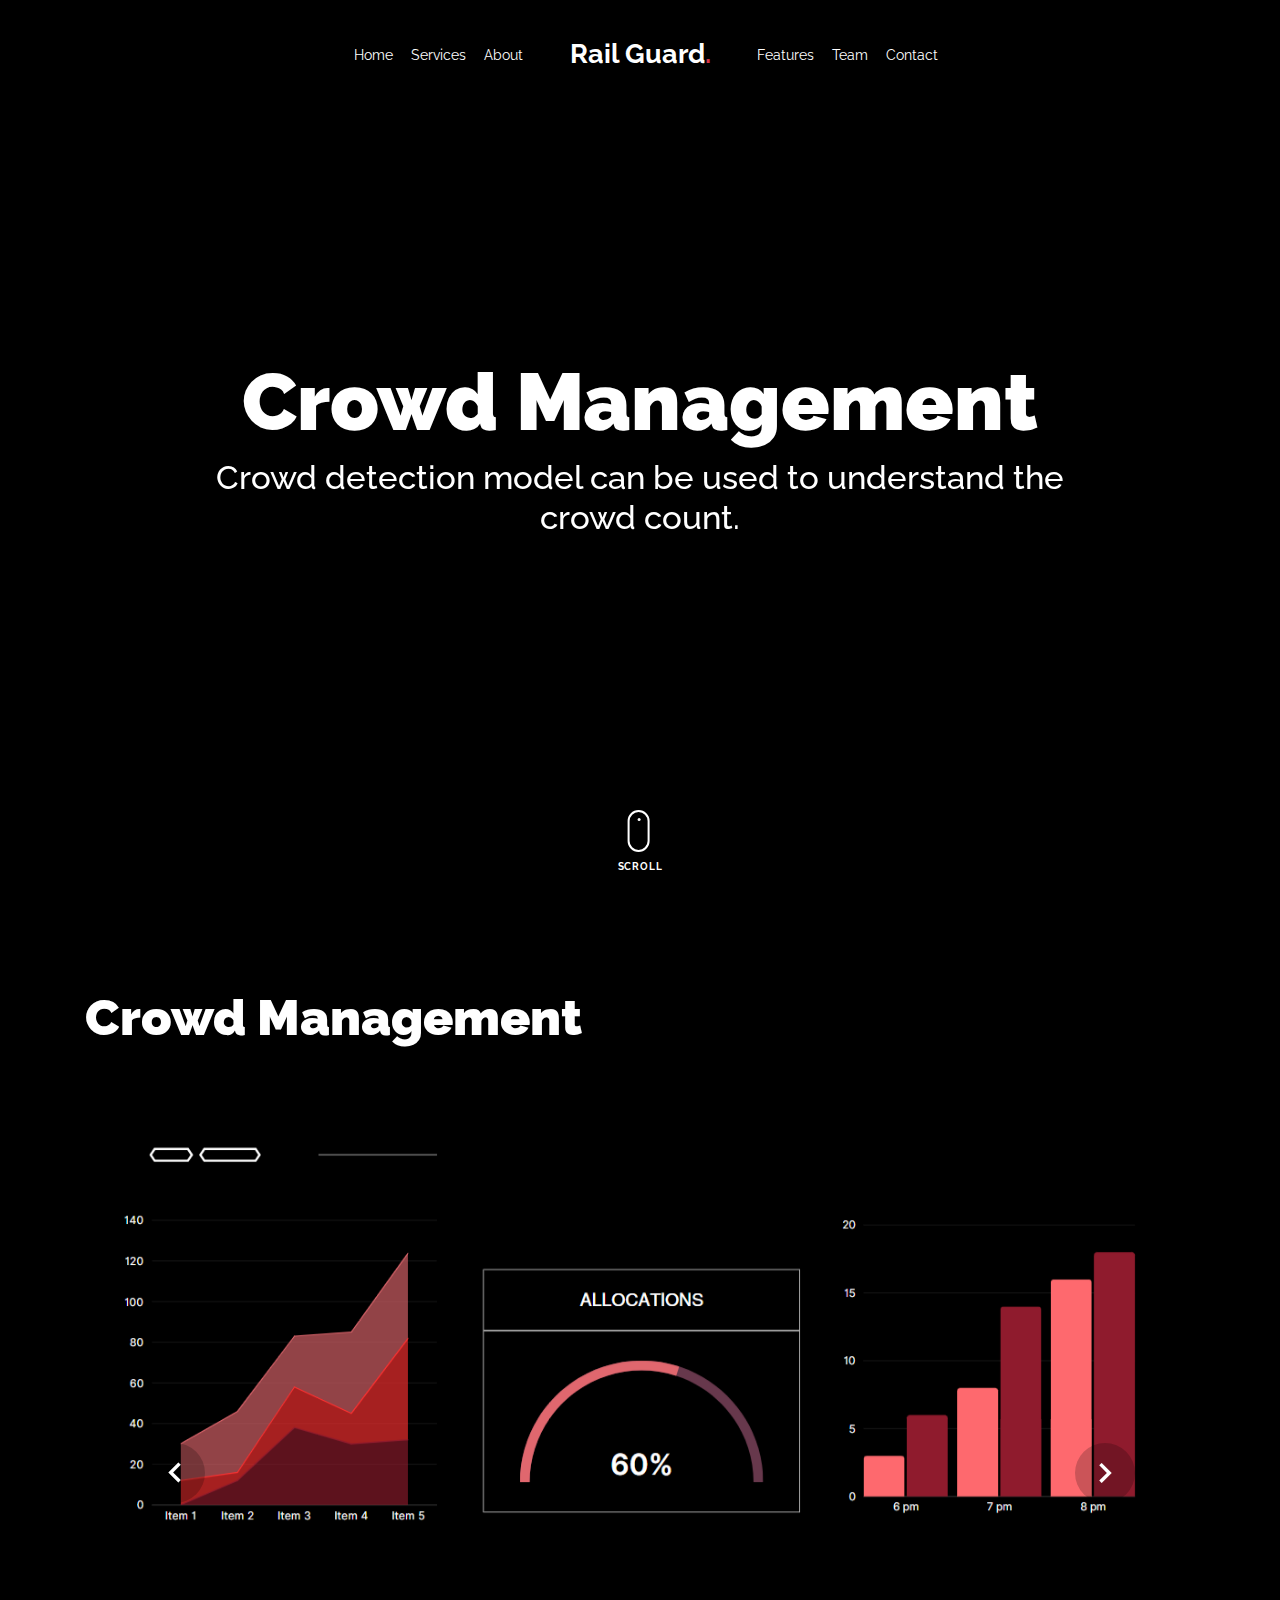
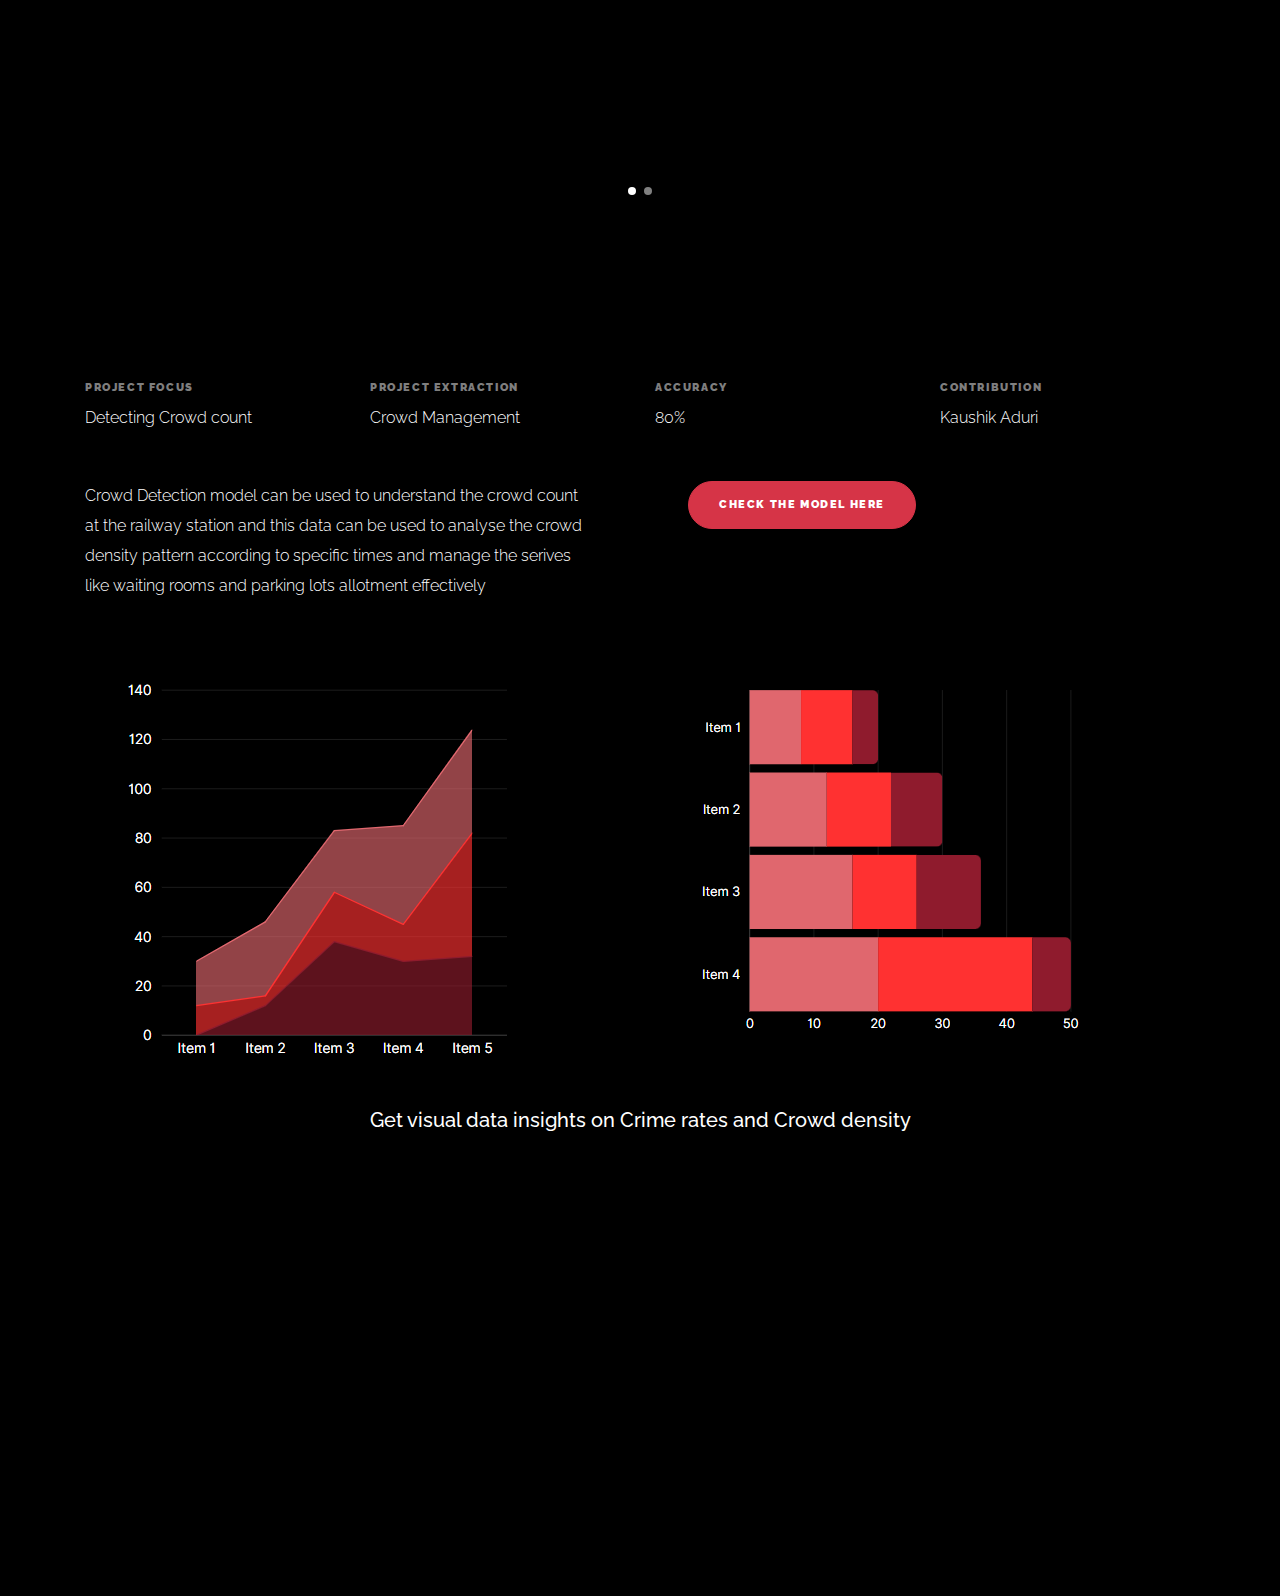
==== Website/visual-representation.html @ 9528a964 "Website code commit" ====
<!doctype html>
<html lang="en">

<head>
  <title>Rail Guard</title>
  <meta charset="utf-8">
  <meta name="viewport" content="width=device-width, initial-scale=1, shrink-to-fit=no">
  
  <meta name="description" content=" ">
  <meta name="keywords" content="html, css, javascript, jquery">
  <meta name="author" content="">

  <link rel="stylesheet" href="css/vendor/icomoon/style.css">
  <link rel="stylesheet" href="css/vendor/owl.carousel.min.css">
  <link rel="stylesheet" href="css/vendor/aos.css">
  <link rel="stylesheet" href="css/vendor/animate.min.css">
  <link rel="stylesheet" href="css/vendor/bootstrap.min.css">
  <link rel="stylesheet" href="css/vendor/jquery.fancybox.min.css">

  <!-- Theme Style -->
  <link rel="stylesheet" href="css/style.css">

</head>

<body data-spy="scroll" data-target=".site-nav-target" data-offset="200">

  <nav class="unslate_co--site-mobile-menu">
    <div class="close-wrap d-flex">
      <a href="#" class="d-flex ml-auto js-menu-toggle">
        <span class="close-label">Close</span>
        <div class="close-times">
          <span class="bar1"></span>
          <span class="bar2"></span>
        </div>
      </a>
    </div>
    <div class="site-mobile-inner"></div>
  </nav>

  <div class="unslate_co--site-wrap">

    <div class="unslate_co--site-inner">

      <nav class="unslate_co--site-nav site-nav-target">

        <div class="container">

          <div class="row align-items-center justify-content-between text-left">
            <div class="col-md-5 text-right">
              <ul class="site-nav-ul js-clone-nav text-left d-none d-lg-inline-block">
                <li class="has-children">
                  <a href="index.html#home-section" class="nav-link">Home</a>
                </li>
                <li><a href="index.html#portfolio-section" class="nav-link">Services</a></li>
                <li><a href="index.html#about-section" class="nav-link">About</a></li>
              </ul>
            </div>
            <div class="site-logo pos-absolute">
              <a href="index.html" class="unslate_co--site-logo">Rail Guard<span>.</span></a>
            </div>
            <div class="col-md-5 text-right text-lg-left">
              <ul class="site-nav-ul js-clone-nav text-left d-none d-lg-inline-block">
                <li><a href="index.html#services-section" class="nav-link">Features</a></li>
                <li><a href="index.html#testimonial-section" class="nav-link">Team</a></li>
                <li><a href="index.html#contact-section" class="nav-link">Contact</a></li>
              </ul>

              <ul class="site-nav-ul-none-onepage text-right d-inline-block d-lg-none">
                <li><a href="#" class="js-menu-toggle">Menu</a></li>
              </ul>

            </div>
          </div>
        </div>

      </nav>
      <!-- END nav -->

      <div class="cover-v1 gradient-bottom-black jarallax">
        <div class="container">
          <div class="row align-items-center">

            <div class="col-md-10 mx-auto text-center">
              <h1 class="heading" data-aos="fade-up">Crowd Management</h1>
              <h2 class="subheading" data-aos="fade-up" data-aos-delay="100">Crowd detection model can be used to understand the crowd count.</h2>
            </div>

          </div>
        </div>

        <!-- dov -->
        <a href="#portfolio-single-section" class="mouse-wrap smoothscroll">
          <span class="mouse">
            <span class="scroll"></span>
          </span>
          <span class="mouse-label">Scroll</span>
        </a>

      </div>
      <!-- END .cover-v1 -->

      <div class="container">
        <div class="portfolio-single-wrap unslate_co--section" id="portfolio-single-section">
      
          <div class="portfolio-single-inner">
            <h2 class="heading-portfolio-single-h2">Crowd Management</h2>
      
            <div class="row justify-content-between mb-5">
              <div class="col-12 mb-4">
                <div class="owl-carousel single-slider">
                  <figure class="mb-4">
                    <img src="images/visual-image3.png" alt="Image" class="img-fluid">
                  </figure>
                  <figure class="mb-4">
                    <img src="images/visual-image4.png" alt="Image" class="img-fluid">
                  </figure>
                </div>
              </div>
              <div class="col-12 mb-5">
                <div class="row">
                  <div class="col-sm-6 col-md-6 col-lg-3">
                    <div class="detail-v1">
                      <span class="detail-label">Project Focus</span>
                      <span class="detail-val">Detecting Crowd count</span>
                    </div>
                  </div>
                  <div class="col-sm-6 col-md-6 col-lg-3">
                    <div class="detail-v1">
                      <span class="detail-label">Project Extraction</span>
                      <span class="detail-val"><a href="#">Crowd Management</a></span>
                    </div>
                  </div>
                  <div class="col-sm-6 col-md-6 col-lg-3">
                    <div class="detail-v1">
                      <span class="detail-label">Accuracy</span>
                      <span class="detail-val">80%</span>
                    </div>
                  </div>
                  <div class="col-sm-6 col-md-6 col-lg-3">
                    <div class="detail-v1">
                      <span class="detail-label">Contribution</span>
                      <span class="detail-val"><a href="#">Kaushik Aduri</a></span>
                    </div>
                  </div>
                </div>
              </div>
              <div class="col-md-6 pr-md-5">
                <p>Crowd Detection model can be used to understand the crowd count at the railway station and this data can be used to analyse the crowd density pattern according to specific times and manage the serives like waiting rooms and parking lots allotment effectively</p>
              </div>
              <div class="col-md-6 pl-md-5">
               
                <a href="#" class="btn btn-primary">Check the model here</a>
              </div>
            </div>
            <div class="row mt-4">
              <div class="col-md-6">
                <img src="images/visual-image1.png" alt="Image 1" class="img-fluid">
              </div>
              <div class="col-md-6">
                <img src="images/visual-image2.png" alt="Image 2" class="img-fluid">
              </div>
            </div>
            <div class="row">
              <div class="col-md-12">
                <h5 class="text-center mt-3">Get visual data insights on Crime rates and Crowd density</h5>
              </div>
            </div>
            
      
          </div>
        </div>
      </div>
      
    </div>

    <footer class="unslate_co--footer unslate_co--section">
      <div class="container">
        <div class="row justify-content-center">
          <div class="col-md-7">

            <div class="footer-site-logo"><a href="#">Rail Guard<span>.</span></a></div>

            <ul class="footer-site-social">
              <li><a href="#">Facebook</a></li>
              <li><a href="#">Twitter</a></li>
              <li><a href="#">Instagram</a></li>
            </ul>

          </div>
        </div>
      </div>
    </footer>

  </div>

  <!-- Loader -->
  <div id="unslate_co--overlayer"></div>
  <div class="site-loader-wrap">
    <div class="site-loader"></div>
  </div>

  <script src="js/scripts-dist.js"></script>
  <script src="js/main.js"></script>
  <script>
    document.getElementById('imageInputBtn').addEventListener('click', function() {
      var imageUrl = prompt('Please enter the URL of the image:');
      if (imageUrl) {
        var imageContainer = document.getElementById('imageContainer');
        var img = document.createElement('img');
        img.src = imageUrl;
        img.alt = 'Custom Image';
        img.classList.add('img-fluid');
        imageContainer.appendChild(img);
      }
    });
  </script>


</body>

</html>
---- Website/css/vendor/icomoon/style.css ----
@font-face {
  font-family: 'icomoon';
  src:  url('fonts/icomoon.eot?10si43');
  src:  url('fonts/icomoon.eot?10si43#iefix') format('embedded-opentype'),
    url('fonts/icomoon.ttf?10si43') format('truetype'),
    url('fonts/icomoon.woff?10si43') format('woff'),
    url('fonts/icomoon.svg?10si43#icomoon') format('svg');
  font-weight: normal;
  font-style: normal;
}

[class^="icon-"], [class*=" icon-"] {
  /* use !important to prevent issues with browser extensions that change fonts */
  font-family: 'icomoon' !important;
  speak: none;
  font-style: normal;
  font-weight: normal;
  font-variant: normal;
  text-transform: none;
  line-height: 1;

  /* Better Font Rendering =========== */
  -webkit-font-smoothing: antialiased;
  -moz-osx-font-smoothing: grayscale;
}

.icon-asterisk:before {
  content: "\f069";
}
.icon-plus:before {
  content: "\f067";
}
.icon-question:before {
  content: "\f128";
}
.icon-minus:before {
  content: "\f068";
}
.icon-glass:before {
  content: "\f000";
}
.icon-music:before {
  content: "\f001";
}
.icon-search:before {
  content: "\f002";
}
.icon-envelope-o:before {
  content: "\f003";
}
.icon-heart:before {
  content: "\f004";
}
.icon-star:before {
  content: "\f005";
}
.icon-star-o:before {
  content: "\f006";
}
.icon-user:before {
  content: "\f007";
}
.icon-film:before {
  content: "\f008";
}
.icon-th-large:before {
  content: "\f009";
}
.icon-th:before {
  content: "\f00a";
}
.icon-th-list:before {
  content: "\f00b";
}
.icon-check:before {
  content: "\f00c";
}
.icon-close:before {
  content: "\f00d";
}
.icon-remove:before {
  content: "\f00d";
}
.icon-times:before {
  content: "\f00d";
}
.icon-search-plus:before {
  content: "\f00e";
}
.icon-search-minus:before {
  content: "\f010";
}
.icon-power-off:before {
  content: "\f011";
}
.icon-signal:before {
  content: "\f012";
}
.icon-cog:before {
  content: "\f013";
}
.icon-gear:before {
  content: "\f013";
}
.icon-trash-o:before {
  content: "\f014";
}
.icon-home:before {
  content: "\f015";
}
.icon-file-o:before {
  content: "\f016";
}
.icon-clock-o:before {
  content: "\f017";
}
.icon-road:before {
  content: "\f018";
}
.icon-download:before {
  content: "\f019";
}
.icon-arrow-circle-o-down:before {
  content: "\f01a";
}
.icon-arrow-circle-o-up:before {
  content: "\f01b";
}
.icon-inbox:before {
  content: "\f01c";
}
.icon-play-circle-o:before {
  content: "\f01d";
}
.icon-repeat:before {
  content: "\f01e";
}
.icon-rotate-right:before {
  content: "\f01e";
}
.icon-refresh:before {
  content: "\f021";
}
.icon-list-alt:before {
  content: "\f022";
}
.icon-lock:before {
  content: "\f023";
}
.icon-flag:before {
  content: "\f024";
}
.icon-headphones:before {
  content: "\f025";
}
.icon-volume-off:before {
  content: "\f026";
}
.icon-volume-down:before {
  content: "\f027";
}
.icon-volume-up:before {
  content: "\f028";
}
.icon-qrcode:before {
  content: "\f029";
}
.icon-barcode:before {
  content: "\f02a";
}
.icon-tag:before {
  content: "\f02b";
}
.icon-tags:before {
  content: "\f02c";
}
.icon-book:before {
  content: "\f02d";
}
.icon-bookmark:before {
  content: "\f02e";
}
.icon-print:before {
  content: "\f02f";
}
.icon-camera:before {
  content: "\f030";
}
.icon-font:before {
  content: "\f031";
}
.icon-bold:before {
  content: "\f032";
}
.icon-italic:before {
  content: "\f033";
}
.icon-text-height:before {
  content: "\f034";
}
.icon-text-width:before {
  content: "\f035";
}
.icon-align-left:before {
  content: "\f036";
}
.icon-align-center:before {
  content: "\f037";
}
.icon-align-right:before {
  content: "\f038";
}
.icon-align-justify:before {
  content: "\f039";
}
.icon-list:before {
  content: "\f03a";
}
.icon-dedent:before {
  content: "\f03b";
}
.icon-outdent:before {
  content: "\f03b";
}
.icon-indent:before {
  content: "\f03c";
}
.icon-video-camera:before {
  content: "\f03d";
}
.icon-image:before {
  content: "\f03e";
}
.icon-photo:before {
  content: "\f03e";
}
.icon-picture-o:before {
  content: "\f03e";
}
.icon-pencil:before {
  content: "\f040";
}
.icon-map-marker:before {
  content: "\f041";
}
.icon-adjust:before {
  content: "\f042";
}
.icon-tint:before {
  content: "\f043";
}
.icon-edit:before {
  content: "\f044";
}
.icon-pencil-square-o:before {
  content: "\f044";
}
.icon-share-square-o:before {
  content: "\f045";
}
.icon-check-square-o:before {
  content: "\f046";
}
.icon-arrows:before {
  content: "\f047";
}
.icon-step-backward:before {
  content: "\f048";
}
.icon-fast-backward:before {
  content: "\f049";
}
.icon-backward:before {
  content: "\f04a";
}
.icon-play:before {
  content: "\f04b";
}
.icon-pause:before {
  content: "\f04c";
}
.icon-stop:before {
  content: "\f04d";
}
.icon-forward:before {
  content: "\f04e";
}
.icon-fast-forward:before {
  content: "\f050";
}
.icon-step-forward:before {
  content: "\f051";
}
.icon-eject:before {
  content: "\f052";
}
.icon-chevron-left:before {
  content: "\f053";
}
.icon-chevron-right:before {
  content: "\f054";
}
.icon-plus-circle:before {
  content: "\f055";
}
.icon-minus-circle:before {
  content: "\f056";
}
.icon-times-circle:before {
  content: "\f057";
}
.icon-check-circle:before {
  content: "\f058";
}
.icon-question-circle:before {
  content: "\f059";
}
.icon-info-circle:before {
  content: "\f05a";
}
.icon-crosshairs:before {
  content: "\f05b";
}
.icon-times-circle-o:before {
  content: "\f05c";
}
.icon-check-circle-o:before {
  content: "\f05d";
}
.icon-ban:before {
  content: "\f05e";
}
.icon-arrow-left:before {
  content: "\f060";
}
.icon-arrow-right:before {
  content: "\f061";
}
.icon-arrow-up:before {
  content: "\f062";
}
.icon-arrow-down:before {
  content: "\f063";
}
.icon-mail-forward:before {
  content: "\f064";
}
.icon-share:before {
  content: "\f064";
}
.icon-expand:before {
  content: "\f065";
}
.icon-compress:before {
  content: "\f066";
}
.icon-exclamation-circle:before {
  content: "\f06a";
}
.icon-gift:before {
  content: "\f06b";
}
.icon-leaf:before {
  content: "\f06c";
}
.icon-fire:before {
  content: "\f06d";
}
.icon-eye:before {
  content: "\f06e";
}
.icon-eye-slash:before {
  content: "\f070";
}
.icon-exclamation-triangle:before {
  content: "\f071";
}
.icon-warning:before {
  content: "\f071";
}
.icon-plane:before {
  content: "\f072";
}
.icon-calendar:before {
  content: "\f073";
}
.icon-random:before {
  content: "\f074";
}
.icon-comment:before {
  content: "\f075";
}
.icon-magnet:before {
  content: "\f076";
}
.icon-chevron-up:before {
  content: "\f077";
}
.icon-chevron-down:before {
  content: "\f078";
}
.icon-retweet:before {
  content: "\f079";
}
.icon-shopping-cart:before {
  content: "\f07a";
}
.icon-folder:before {
  content: "\f07b";
}
.icon-folder-open:before {
  content: "\f07c";
}
.icon-arrows-v:before {
  content: "\f07d";
}
.icon-arrows-h:before {
  content: "\f07e";
}
.icon-bar-chart:before {
  content: "\f080";
}
.icon-bar-chart-o:before {
  content: "\f080";
}
.icon-twitter-square:before {
  content: "\f081";
}
.icon-facebook-square:before {
  content: "\f082";
}
.icon-camera-retro:before {
  content: "\f083";
}
.icon-key:before {
  content: "\f084";
}
.icon-cogs:before {
  content: "\f085";
}
.icon-gears:before {
  content: "\f085";
}
.icon-comments:before {
  content: "\f086";
}
.icon-thumbs-o-up:before {
  content: "\f087";
}
.icon-thumbs-o-down:before {
  content: "\f088";
}
.icon-star-half:before {
  content: "\f089";
}
.icon-heart-o:before {
  content: "\f08a";
}
.icon-sign-out:before {
  content: "\f08b";
}
.icon-linkedin-square:before {
  content: "\f08c";
}
.icon-thumb-tack:before {
  content: "\f08d";
}
.icon-external-link:before {
  content: "\f08e";
}
.icon-sign-in:before {
  content: "\f090";
}
.icon-trophy:before {
  content: "\f091";
}
.icon-github-square:before {
  content: "\f092";
}
.icon-upload:before {
  content: "\f093";
}
.icon-lemon-o:before {
  content: "\f094";
}
.icon-phone:before {
  content: "\f095";
}
.icon-square-o:before {
  content: "\f096";
}
.icon-bookmark-o:before {
  content: "\f097";
}
.icon-phone-square:before {
  content: "\f098";
}
.icon-twitter:before {
  content: "\f099";
}
.icon-facebook:before {
  content: "\f09a";
}
.icon-facebook-f:before {
  content: "\f09a";
}
.icon-github:before {
  content: "\f09b";
}
.icon-unlock:before {
  content: "\f09c";
}
.icon-credit-card:before {
  content: "\f09d";
}
.icon-feed:before {
  content: "\f09e";
}
.icon-rss:before {
  content: "\f09e";
}
.icon-hdd-o:before {
  content: "\f0a0";
}
.icon-bullhorn:before {
  content: "\f0a1";
}
.icon-bell-o:before {
  content: "\f0a2";
}
.icon-certificate:before {
  content: "\f0a3";
}
.icon-hand-o-right:before {
  content: "\f0a4";
}
.icon-hand-o-left:before {
  content: "\f0a5";
}
.icon-hand-o-up:before {
  content: "\f0a6";
}
.icon-hand-o-down:before {
  content: "\f0a7";
}
.icon-arrow-circle-left:before {
  content: "\f0a8";
}
.icon-arrow-circle-right:before {
  content: "\f0a9";
}
.icon-arrow-circle-up:before {
  content: "\f0aa";
}
.icon-arrow-circle-down:before {
  content: "\f0ab";
}
.icon-globe:before {
  content: "\f0ac";
}
.icon-wrench:before {
  content: "\f0ad";
}
.icon-tasks:before {
  content: "\f0ae";
}
.icon-filter:before {
  content: "\f0b0";
}
.icon-briefcase:before {
  content: "\f0b1";
}
.icon-arrows-alt:before {
  content: "\f0b2";
}
.icon-group:before {
  content: "\f0c0";
}
.icon-users:before {
  content: "\f0c0";
}
.icon-chain:before {
  content: "\f0c1";
}
.icon-link:before {
  content: "\f0c1";
}
.icon-cloud:before {
  content: "\f0c2";
}
.icon-flask:before {
  content: "\f0c3";
}
.icon-cut:before {
  content: "\f0c4";
}
.icon-scissors:before {
  content: "\f0c4";
}
.icon-copy:before {
  content: "\f0c5";
}
.icon-files-o:before {
  content: "\f0c5";
}
.icon-paperclip:before {
  content: "\f0c6";
}
.icon-floppy-o:before {
  content: "\f0c7";
}
.icon-save:before {
  content: "\f0c7";
}
.icon-square:before {
  content: "\f0c8";
}
.icon-bars:before {
  content: "\f0c9";
}
.icon-navicon:before {
  content: "\f0c9";
}
.icon-reorder:before {
  content: "\f0c9";
}
.icon-list-ul:before {
  content: "\f0ca";
}
.icon-list-ol:before {
  content: "\f0cb";
}
.icon-strikethrough:before {
  content: "\f0cc";
}
.icon-underline:before {
  content: "\f0cd";
}
.icon-table:before {
  content: "\f0ce";
}
.icon-magic:before {
  content: "\f0d0";
}
.icon-truck:before {
  content: "\f0d1";
}
.icon-pinterest:before {
  content: "\f0d2";
}
.icon-pinterest-square:before {
  content: "\f0d3";
}
.icon-google-plus-square:before {
  content: "\f0d4";
}
.icon-google-plus:before {
  content: "\f0d5";
}
.icon-money:before {
  content: "\f0d6";
}
.icon-caret-down:before {
  content: "\f0d7";
}
.icon-caret-up:before {
  content: "\f0d8";
}
.icon-caret-left:before {
  content: "\f0d9";
}
.icon-caret-right:before {
  content: "\f0da";
}
.icon-columns:before {
  content: "\f0db";
}
.icon-sort:before {
  content: "\f0dc";
}
.icon-unsorted:before {
  content: "\f0dc";
}
.icon-sort-desc:before {
  content: "\f0dd";
}
.icon-sort-down:before {
  content: "\f0dd";
}
.icon-sort-asc:before {
  content: "\f0de";
}
.icon-sort-up:before {
  content: "\f0de";
}
.icon-envelope:before {
  content: "\f0e0";
}
.icon-linkedin:before {
  content: "\f0e1";
}
.icon-rotate-left:before {
  content: "\f0e2";
}
.icon-undo:before {
  content: "\f0e2";
}
.icon-gavel:before {
  content: "\f0e3";
}
.icon-legal:before {
  content: "\f0e3";
}
.icon-dashboard:before {
  content: "\f0e4";
}
.icon-tachometer:before {
  content: "\f0e4";
}
.icon-comment-o:before {
  content: "\f0e5";
}
.icon-comments-o:before {
  content: "\f0e6";
}
.icon-bolt:before {
  content: "\f0e7";
}
.icon-flash:before {
  content: "\f0e7";
}
.icon-sitemap:before {
  content: "\f0e8";
}
.icon-umbrella:before {
  content: "\f0e9";
}
.icon-clipboard:before {
  content: "\f0ea";
}
.icon-paste:before {
  content: "\f0ea";
}
.icon-lightbulb-o:before {
  content: "\f0eb";
}
.icon-exchange:before {
  content: "\f0ec";
}
.icon-cloud-download:before {
  content: "\f0ed";
}
.icon-cloud-upload:before {
  content: "\f0ee";
}
.icon-user-md:before {
  content: "\f0f0";
}
.icon-stethoscope:before {
  content: "\f0f1";
}
.icon-suitcase:before {
  content: "\f0f2";
}
.icon-bell:before {
  content: "\f0f3";
}
.icon-coffee:before {
  content: "\f0f4";
}
.icon-cutlery:before {
  content: "\f0f5";
}
.icon-file-text-o:before {
  content: "\f0f6";
}
.icon-building-o:before {
  content: "\f0f7";
}
.icon-hospital-o:before {
  content: "\f0f8";
}
.icon-ambulance:before {
  content: "\f0f9";
}
.icon-medkit:before {
  content: "\f0fa";
}
.icon-fighter-jet:before {
  content: "\f0fb";
}
.icon-beer:before {
  content: "\f0fc";
}
.icon-h-square:before {
  content: "\f0fd";
}
.icon-plus-square:before {
  content: "\f0fe";
}
.icon-angle-double-left:before {
  content: "\f100";
}
.icon-angle-double-right:before {
  content: "\f101";
}
.icon-angle-double-up:before {
  content: "\f102";
}
.icon-angle-double-down:before {
  content: "\f103";
}
.icon-angle-left:before {
  content: "\f104";
}
.icon-angle-right:before {
  content: "\f105";
}
.icon-angle-up:before {
  content: "\f106";
}
.icon-angle-down:before {
  content: "\f107";
}
.icon-desktop:before {
  content: "\f108";
}
.icon-laptop:before {
  content: "\f109";
}
.icon-tablet:before {
  content: "\f10a";
}
.icon-mobile:before {
  content: "\f10b";
}
.icon-mobile-phone:before {
  content: "\f10b";
}
.icon-circle-o:before {
  content: "\f10c";
}
.icon-quote-left:before {
  content: "\f10d";
}
.icon-quote-right:before {
  content: "\f10e";
}
.icon-spinner:before {
  content: "\f110";
}
.icon-circle:before {
  content: "\f111";
}
.icon-mail-reply:before {
  content: "\f112";
}
.icon-reply:before {
  content: "\f112";
}
.icon-github-alt:before {
  content: "\f113";
}
.icon-folder-o:before {
  content: "\f114";
}
.icon-folder-open-o:before {
  content: "\f115";
}
.icon-smile-o:before {
  content: "\f118";
}
.icon-frown-o:before {
  content: "\f119";
}
.icon-meh-o:before {
  content: "\f11a";
}
.icon-gamepad:before {
  content: "\f11b";
}
.icon-keyboard-o:before {
  content: "\f11c";
}
.icon-flag-o:before {
  content: "\f11d";
}
.icon-flag-checkered:before {
  content: "\f11e";
}
.icon-terminal:before {
  content: "\f120";
}
.icon-code:before {
  content: "\f121";
}
.icon-mail-reply-all:before {
  content: "\f122";
}
.icon-reply-all:before {
  content: "\f122";
}
.icon-star-half-empty:before {
  content: "\f123";
}
.icon-star-half-full:before {
  content: "\f123";
}
.icon-star-half-o:before {
  content: "\f123";
}
.icon-location-arrow:before {
  content: "\f124";
}
.icon-crop:before {
  content: "\f125";
}
.icon-code-fork:before {
  content: "\f126";
}
.icon-chain-broken:before {
  content: "\f127";
}
.icon-unlink:before {
  content: "\f127";
}
.icon-info:before {
  content: "\f129";
}
.icon-exclamation:before {
  content: "\f12a";
}
.icon-superscript:before {
  content: "\f12b";
}
.icon-subscript:before {
  content: "\f12c";
}
.icon-eraser:before {
  content: "\f12d";
}
.icon-puzzle-piece:before {
  content: "\f12e";
}
.icon-microphone:before {
  content: "\f130";
}
.icon-microphone-slash:before {
  content: "\f131";
}
.icon-shield:before {
  content: "\f132";
}
.icon-calendar-o:before {
  content: "\f133";
}
.icon-fire-extinguisher:before {
  content: "\f134";
}
.icon-rocket:before {
  content: "\f135";
}
.icon-maxcdn:before {
  content: "\f136";
}
.icon-chevron-circle-left:before {
  content: "\f137";
}
.icon-chevron-circle-right:before {
  content: "\f138";
}
.icon-chevron-circle-up:before {
  content: "\f139";
}
.icon-chevron-circle-down:before {
  content: "\f13a";
}
.icon-html5:before {
  content: "\f13b";
}
.icon-css3:before {
  content: "\f13c";
}
.icon-anchor:before {
  content: "\f13d";
}
.icon-unlock-alt:before {
  content: "\f13e";
}
.icon-bullseye:before {
  content: "\f140";
}
.icon-ellipsis-h:before {
  content: "\f141";
}
.icon-ellipsis-v:before {
  content: "\f142";
}
.icon-rss-square:before {
  content: "\f143";
}
.icon-play-circle:before {
  content: "\f144";
}
.icon-ticket:before {
  content: "\f145";
}
.icon-minus-square:before {
  content: "\f146";
}
.icon-minus-square-o:before {
  content: "\f147";
}
.icon-level-up:before {
  content: "\f148";
}
.icon-level-down:before {
  content: "\f149";
}
.icon-check-square:before {
  content: "\f14a";
}
.icon-pencil-square:before {
  content: "\f14b";
}
.icon-external-link-square:before {
  content: "\f14c";
}
.icon-share-square:before {
  content: "\f14d";
}
.icon-compass:before {
  content: "\f14e";
}
.icon-caret-square-o-down:before {
  content: "\f150";
}
.icon-toggle-down:before {
  content: "\f150";
}
.icon-caret-square-o-up:before {
  content: "\f151";
}
.icon-toggle-up:before {
  content: "\f151";
}
.icon-caret-square-o-right:before {
  content: "\f152";
}
.icon-toggle-right:before {
  content: "\f152";
}
.icon-eur:before {
  content: "\f153";
}
.icon-euro:before {
  content: "\f153";
}
.icon-gbp:before {
  content: "\f154";
}
.icon-dollar:before {
  content: "\f155";
}
.icon-usd:before {
  content: "\f155";
}
.icon-inr:before {
  content: "\f156";
}
.icon-rupee:before {
  content: "\f156";
}
.icon-cny:before {
  content: "\f157";
}
.icon-jpy:before {
  content: "\f157";
}
.icon-rmb:before {
  content: "\f157";
}
.icon-yen:before {
  content: "\f157";
}
.icon-rouble:before {
  content: "\f158";
}
.icon-rub:before {
  content: "\f158";
}
.icon-ruble:before {
  content: "\f158";
}
.icon-krw:before {
  content: "\f159";
}
.icon-won:before {
  content: "\f159";
}
.icon-bitcoin:before {
  content: "\f15a";
}
.icon-btc:before {
  content: "\f15a";
}
.icon-file:before {
  content: "\f15b";
}
.icon-file-text:before {
  content: "\f15c";
}
.icon-sort-alpha-asc:before {
  content: "\f15d";
}
.icon-sort-alpha-desc:before {
  content: "\f15e";
}
.icon-sort-amount-asc:before {
  content: "\f160";
}
.icon-sort-amount-desc:before {
  content: "\f161";
}
.icon-sort-numeric-asc:before {
  content: "\f162";
}
.icon-sort-numeric-desc:before {
  content: "\f163";
}
.icon-thumbs-up:before {
  content: "\f164";
}
.icon-thumbs-down:before {
  content: "\f165";
}
.icon-youtube-square:before {
  content: "\f166";
}
.icon-youtube:before {
  content: "\f167";
}
.icon-xing:before {
  content: "\f168";
}
.icon-xing-square:before {
  content: "\f169";
}
.icon-youtube-play:before {
  content: "\f16a";
}
.icon-dropbox:before {
  content: "\f16b";
}
.icon-stack-overflow:before {
  content: "\f16c";
}
.icon-instagram:before {
  content: "\f16d";
}
.icon-flickr:before {
  content: "\f16e";
}
.icon-adn:before {
  content: "\f170";
}
.icon-bitbucket:before {
  content: "\f171";
}
.icon-bitbucket-square:before {
  content: "\f172";
}
.icon-tumblr:before {
  content: "\f173";
}
.icon-tumblr-square:before {
  content: "\f174";
}
.icon-long-arrow-down:before {
  content: "\f175";
}
.icon-long-arrow-up:before {
  content: "\f176";
}
.icon-long-arrow-left:before {
  content: "\f177";
}
.icon-long-arrow-right:before {
  content: "\f178";
}
.icon-apple:before {
  content: "\f179";
}
.icon-windows:before {
  content: "\f17a";
}
.icon-android:before {
  content: "\f17b";
}
.icon-linux:before {
  content: "\f17c";
}
.icon-dribbble:before {
  content: "\f17d";
}
.icon-skype:before {
  content: "\f17e";
}
.icon-foursquare:before {
  content: "\f180";
}
.icon-trello:before {
  content: "\f181";
}
.icon-female:before {
  content: "\f182";
}
.icon-male:before {
  content: "\f183";
}
.icon-gittip:before {
  content: "\f184";
}
.icon-gratipay:before {
  content: "\f184";
}
.icon-sun-o:before {
  content: "\f185";
}
.icon-moon-o:before {
  content: "\f186";
}
.icon-archive:before {
  content: "\f187";
}
.icon-bug:before {
  content: "\f188";
}
.icon-vk:before {
  content: "\f189";
}
.icon-weibo:before {
  content: "\f18a";
}
.icon-renren:before {
  content: "\f18b";
}
.icon-pagelines:before {
  content: "\f18c";
}
.icon-stack-exchange:before {
  content: "\f18d";
}
.icon-arrow-circle-o-right:before {
  content: "\f18e";
}
.icon-arrow-circle-o-left:before {
  content: "\f190";
}
.icon-caret-square-o-left:before {
  content: "\f191";
}
.icon-toggle-left:before {
  content: "\f191";
}
.icon-dot-circle-o:before {
  content: "\f192";
}
.icon-wheelchair:before {
  content: "\f193";
}
.icon-vimeo-square:before {
  content: "\f194";
}
.icon-try:before {
  content: "\f195";
}
.icon-turkish-lira:before {
  content: "\f195";
}
.icon-plus-square-o:before {
  content: "\f196";
}
.icon-space-shuttle:before {
  content: "\f197";
}
.icon-slack:before {
  content: "\f198";
}
.icon-envelope-square:before {
  content: "\f199";
}
.icon-wordpress:before {
  content: "\f19a";
}
.icon-openid:before {
  content: "\f19b";
}
.icon-bank:before {
  content: "\f19c";
}
.icon-institution:before {
  content: "\f19c";
}
.icon-university:before {
  content: "\f19c";
}
.icon-graduation-cap:before {
  content: "\f19d";
}
.icon-mortar-board:before {
  content: "\f19d";
}
.icon-yahoo:before {
  content: "\f19e";
}
.icon-google:before {
  content: "\f1a0";
}
.icon-reddit:before {
  content: "\f1a1";
}
.icon-reddit-square:before {
  content: "\f1a2";
}
.icon-stumbleupon-circle:before {
  content: "\f1a3";
}
.icon-stumbleupon:before {
  content: "\f1a4";
}
.icon-delicious:before {
  content: "\f1a5";
}
.icon-digg:before {
  content: "\f1a6";
}
.icon-pied-piper-pp:before {
  content: "\f1a7";
}
.icon-pied-piper-alt:before {
  content: "\f1a8";
}
.icon-drupal:before {
  content: "\f1a9";
}
.icon-joomla:before {
  content: "\f1aa";
}
.icon-language:before {
  content: "\f1ab";
}
.icon-fax:before {
  content: "\f1ac";
}
.icon-building:before {
  content: "\f1ad";
}
.icon-child:before {
  content: "\f1ae";
}
.icon-paw:before {
  content: "\f1b0";
}
.icon-spoon:before {
  content: "\f1b1";
}
.icon-cube:before {
  content: "\f1b2";
}
.icon-cubes:before {
  content: "\f1b3";
}
.icon-behance:before {
  content: "\f1b4";
}
.icon-behance-square:before {
  content: "\f1b5";
}
.icon-steam:before {
  content: "\f1b6";
}
.icon-steam-square:before {
  content: "\f1b7";
}
.icon-recycle:before {
  content: "\f1b8";
}
.icon-automobile:before {
  content: "\f1b9";
}
.icon-car:before {
  content: "\f1b9";
}
.icon-cab:before {
  content: "\f1ba";
}
.icon-taxi:before {
  content: "\f1ba";
}
.icon-tree:before {
  content: "\f1bb";
}
.icon-spotify:before {
  content: "\f1bc";
}
.icon-deviantart:before {
  content: "\f1bd";
}
.icon-soundcloud:before {
  content: "\f1be";
}
.icon-database:before {
  content: "\f1c0";
}
.icon-file-pdf-o:before {
  content: "\f1c1";
}
.icon-file-word-o:before {
  content: "\f1c2";
}
.icon-file-excel-o:before {
  content: "\f1c3";
}
.icon-file-powerpoint-o:before {
  content: "\f1c4";
}
.icon-file-image-o:before {
  content: "\f1c5";
}
.icon-file-photo-o:before {
  content: "\f1c5";
}
.icon-file-picture-o:before {
  content: "\f1c5";
}
.icon-file-archive-o:before {
  content: "\f1c6";
}
.icon-file-zip-o:before {
  content: "\f1c6";
}
.icon-file-audio-o:before {
  content: "\f1c7";
}
.icon-file-sound-o:before {
  content: "\f1c7";
}
.icon-file-movie-o:before {
  content: "\f1c8";
}
.icon-file-video-o:before {
  content: "\f1c8";
}
.icon-file-code-o:before {
  content: "\f1c9";
}
.icon-vine:before {
  content: "\f1ca";
}
.icon-codepen:before {
  content: "\f1cb";
}
.icon-jsfiddle:before {
  content: "\f1cc";
}
.icon-life-bouy:before {
  content: "\f1cd";
}
.icon-life-buoy:before {
  content: "\f1cd";
}
.icon-life-ring:before {
  content: "\f1cd";
}
.icon-life-saver:before {
  content: "\f1cd";
}
.icon-support:before {
  content: "\f1cd";
}
.icon-circle-o-notch:before {
  content: "\f1ce";
}
.icon-ra:before {
  content: "\f1d0";
}
.icon-rebel:before {
  content: "\f1d0";
}
.icon-resistance:before {
  content: "\f1d0";
}
.icon-empire:before {
  content: "\f1d1";
}
.icon-ge:before {
  content: "\f1d1";
}
.icon-git-square:before {
  content: "\f1d2";
}
.icon-git:before {
  content: "\f1d3";
}
.icon-hacker-news:before {
  content: "\f1d4";
}
.icon-y-combinator-square:before {
  content: "\f1d4";
}
.icon-yc-square:before {
  content: "\f1d4";
}
.icon-tencent-weibo:before {
  content: "\f1d5";
}
.icon-qq:before {
  content: "\f1d6";
}
.icon-wechat:before {
  content: "\f1d7";
}
.icon-weixin:before {
  content: "\f1d7";
}
.icon-paper-plane:before {
  content: "\f1d8";
}
.icon-send:before {
  content: "\f1d8";
}
.icon-paper-plane-o:before {
  content: "\f1d9";
}
.icon-send-o:before {
  content: "\f1d9";
}
.icon-history:before {
  content: "\f1da";
}
.icon-circle-thin:before {
  content: "\f1db";
}
.icon-header:before {
  content: "\f1dc";
}
.icon-paragraph:before {
  content: "\f1dd";
}
.icon-sliders:before {
  content: "\f1de";
}
.icon-share-alt:before {
  content: "\f1e0";
}
.icon-share-alt-square:before {
  content: "\f1e1";
}
.icon-bomb:before {
  content: "\f1e2";
}
.icon-futbol-o:before {
  content: "\f1e3";
}
.icon-soccer-ball-o:before {
  content: "\f1e3";
}
.icon-tty:before {
  content: "\f1e4";
}
.icon-binoculars:before {
  content: "\f1e5";
}
.icon-plug:before {
  content: "\f1e6";
}
.icon-slideshare:before {
  content: "\f1e7";
}
.icon-twitch:before {
  content: "\f1e8";
}
.icon-yelp:before {
  content: "\f1e9";
}
.icon-newspaper-o:before {
  content: "\f1ea";
}
.icon-wifi:before {
  content: "\f1eb";
}
.icon-calculator:before {
  content: "\f1ec";
}
.icon-paypal:before {
  content: "\f1ed";
}
.icon-google-wallet:before {
  content: "\f1ee";
}
.icon-cc-visa:before {
  content: "\f1f0";
}
.icon-cc-mastercard:before {
  content: "\f1f1";
}
.icon-cc-discover:before {
  content: "\f1f2";
}
.icon-cc-amex:before {
  content: "\f1f3";
}
.icon-cc-paypal:before {
  content: "\f1f4";
}
.icon-cc-stripe:before {
  content: "\f1f5";
}
.icon-bell-slash:before {
  content: "\f1f6";
}
.icon-bell-slash-o:before {
  content: "\f1f7";
}
.icon-trash:before {
  content: "\f1f8";
}
.icon-copyright:before {
  content: "\f1f9";
}
.icon-at:before {
  content: "\f1fa";
}
.icon-eyedropper:before {
  content: "\f1fb";
}
.icon-paint-brush:before {
  content: "\f1fc";
}
.icon-birthday-cake:before {
  content: "\f1fd";
}
.icon-area-chart:before {
  content: "\f1fe";
}
.icon-pie-chart:before {
  content: "\f200";
}
.icon-line-chart:before {
  content: "\f201";
}
.icon-lastfm:before {
  content: "\f202";
}
.icon-lastfm-square:before {
  content: "\f203";
}
.icon-toggle-off:before {
  content: "\f204";
}
.icon-toggle-on:before {
  content: "\f205";
}
.icon-bicycle:before {
  content: "\f206";
}
.icon-bus:before {
  content: "\f207";
}
.icon-ioxhost:before {
  content: "\f208";
}
.icon-angellist:before {
  content: "\f209";
}
.icon-cc:before {
  content: "\f20a";
}
.icon-ils:before {
  content: "\f20b";
}
.icon-shekel:before {
  content: "\f20b";
}
.icon-sheqel:before {
  content: "\f20b";
}
.icon-meanpath:before {
  content: "\f20c";
}
.icon-buysellads:before {
  content: "\f20d";
}
.icon-connectdevelop:before {
  content: "\f20e";
}
.icon-dashcube:before {
  content: "\f210";
}
.icon-forumbee:before {
  content: "\f211";
}
.icon-leanpub:before {
  content: "\f212";
}
.icon-sellsy:before {
  content: "\f213";
}
.icon-shirtsinbulk:before {
  content: "\f214";
}
.icon-simplybuilt:before {
  content: "\f215";
}
.icon-skyatlas:before {
  content: "\f216";
}
.icon-cart-plus:before {
  content: "\f217";
}
.icon-cart-arrow-down:before {
  content: "\f218";
}
.icon-diamond:before {
  content: "\f219";
}
.icon-ship:before {
  content: "\f21a";
}
.icon-user-secret:before {
  content: "\f21b";
}
.icon-motorcycle:before {
  content: "\f21c";
}
.icon-street-view:before {
  content: "\f21d";
}
.icon-heartbeat:before {
  content: "\f21e";
}
.icon-venus:before {
  content: "\f221";
}
.icon-mars:before {
  content: "\f222";
}
.icon-mercury:before {
  content: "\f223";
}
.icon-intersex:before {
  content: "\f224";
}
.icon-transgender:before {
  content: "\f224";
}
.icon-transgender-alt:before {
  content: "\f225";
}
.icon-venus-double:before {
  content: "\f226";
}
.icon-mars-double:before {
  content: "\f227";
}
.icon-venus-mars:before {
  content: "\f228";
}
.icon-mars-stroke:before {
  content: "\f229";
}
.icon-mars-stroke-v:before {
  content: "\f22a";
}
.icon-mars-stroke-h:before {
  content: "\f22b";
}
.icon-neuter:before {
  content: "\f22c";
}
.icon-genderless:before {
  content: "\f22d";
}
.icon-facebook-official:before {
  content: "\f230";
}
.icon-pinterest-p:before {
  content: "\f231";
}
.icon-whatsapp:before {
  content: "\f232";
}
.icon-server:before {
  content: "\f233";
}
.icon-user-plus:before {
  content: "\f234";
}
.icon-user-times:before {
  content: "\f235";
}
.icon-bed:before {
  content: "\f236";
}
.icon-hotel:before {
  content: "\f236";
}
.icon-viacoin:before {
  content: "\f237";
}
.icon-train:before {
  content: "\f238";
}
.icon-subway:before {
  content: "\f239";
}
.icon-medium:before {
  content: "\f23a";
}
.icon-y-combinator:before {
  content: "\f23b";
}
.icon-yc:before {
  content: "\f23b";
}
.icon-optin-monster:before {
  content: "\f23c";
}
.icon-opencart:before {
  content: "\f23d";
}
.icon-expeditedssl:before {
  content: "\f23e";
}
.icon-battery:before {
  content: "\f240";
}
.icon-battery-4:before {
  content: "\f240";
}
.icon-battery-full:before {
  content: "\f240";
}
.icon-battery-3:before {
  content: "\f241";
}
.icon-battery-three-quarters:before {
  content: "\f241";
}
.icon-battery-2:before {
  content: "\f242";
}
.icon-battery-half:before {
  content: "\f242";
}
.icon-battery-1:before {
  content: "\f243";
}
.icon-battery-quarter:before {
  content: "\f243";
}
.icon-battery-0:before {
  content: "\f244";
}
.icon-battery-empty:before {
  content: "\f244";
}
.icon-mouse-pointer:before {
  content: "\f245";
}
.icon-i-cursor:before {
  content: "\f246";
}
.icon-object-group:before {
  content: "\f247";
}
.icon-object-ungroup:before {
  content: "\f248";
}
.icon-sticky-note:before {
  content: "\f249";
}
.icon-sticky-note-o:before {
  content: "\f24a";
}
.icon-cc-jcb:before {
  content: "\f24b";
}
.icon-cc-diners-club:before {
  content: "\f24c";
}
.icon-clone:before {
  content: "\f24d";
}
.icon-balance-scale:before {
  content: "\f24e";
}
.icon-hourglass-o:before {
  content: "\f250";
}
.icon-hourglass-1:before {
  content: "\f251";
}
.icon-hourglass-start:before {
  content: "\f251";
}
.icon-hourglass-2:before {
  content: "\f252";
}
.icon-hourglass-half:before {
  content: "\f252";
}
.icon-hourglass-3:before {
  content: "\f253";
}
.icon-hourglass-end:before {
  content: "\f253";
}
.icon-hourglass:before {
  content: "\f254";
}
.icon-hand-grab-o:before {
  content: "\f255";
}
.icon-hand-rock-o:before {
  content: "\f255";
}
.icon-hand-paper-o:before {
  content: "\f256";
}
.icon-hand-stop-o:before {
  content: "\f256";
}
.icon-hand-scissors-o:before {
  content: "\f257";
}
.icon-hand-lizard-o:before {
  content: "\f258";
}
.icon-hand-spock-o:before {
  content: "\f259";
}
.icon-hand-pointer-o:before {
  content: "\f25a";
}
.icon-hand-peace-o:before {
  content: "\f25b";
}
.icon-trademark:before {
  content: "\f25c";
}
.icon-registered:before {
  content: "\f25d";
}
.icon-creative-commons:before {
  content: "\f25e";
}
.icon-gg:before {
  content: "\f260";
}
.icon-gg-circle:before {
  content: "\f261";
}
.icon-tripadvisor:before {
  content: "\f262";
}
.icon-odnoklassniki:before {
  content: "\f263";
}
.icon-odnoklassniki-square:before {
  content: "\f264";
}
.icon-get-pocket:before {
  content: "\f265";
}
.icon-wikipedia-w:before {
  content: "\f266";
}
.icon-safari:before {
  content: "\f267";
}
.icon-chrome:before {
  content: "\f268";
}
.icon-firefox:before {
  content: "\f269";
}
.icon-opera:before {
  content: "\f26a";
}
.icon-internet-explorer:before {
  content: "\f26b";
}
.icon-television:before {
  content: "\f26c";
}
.icon-tv:before {
  content: "\f26c";
}
.icon-contao:before {
  content: "\f26d";
}
.icon-500px:before {
  content: "\f26e";
}
.icon-amazon:before {
  content: "\f270";
}
.icon-calendar-plus-o:before {
  content: "\f271";
}
.icon-calendar-minus-o:before {
  content: "\f272";
}
.icon-calendar-times-o:before {
  content: "\f273";
}
.icon-calendar-check-o:before {
  content: "\f274";
}
.icon-industry:before {
  content: "\f275";
}
.icon-map-pin:before {
  content: "\f276";
}
.icon-map-signs:before {
  content: "\f277";
}
.icon-map-o:before {
  content: "\f278";
}
.icon-map:before {
  content: "\f279";
}
.icon-commenting:before {
  content: "\f27a";
}
.icon-commenting-o:before {
  content: "\f27b";
}
.icon-houzz:before {
  content: "\f27c";
}
.icon-vimeo:before {
  content: "\f27d";
}
.icon-black-tie:before {
  content: "\f27e";
}
.icon-fonticons:before {
  content: "\f280";
}
.icon-reddit-alien:before {
  content: "\f281";
}
.icon-edge:before {
  content: "\f282";
}
.icon-credit-card-alt:before {
  content: "\f283";
}
.icon-codiepie:before {
  content: "\f284";
}
.icon-modx:before {
  content: "\f285";
}
.icon-fort-awesome:before {
  content: "\f286";
}
.icon-usb:before {
  content: "\f287";
}
.icon-product-hunt:before {
  content: "\f288";
}
.icon-mixcloud:before {
  content: "\f289";
}
.icon-scribd:before {
  content: "\f28a";
}
.icon-pause-circle:before {
  content: "\f28b";
}
.icon-pause-circle-o:before {
  content: "\f28c";
}
.icon-stop-circle:before {
  content: "\f28d";
}
.icon-stop-circle-o:before {
  content: "\f28e";
}
.icon-shopping-bag:before {
  content: "\f290";
}
.icon-shopping-basket:before {
  content: "\f291";
}
.icon-hashtag:before {
  content: "\f292";
}
.icon-bluetooth:before {
  content: "\f293";
}
.icon-bluetooth-b:before {
  content: "\f294";
}
.icon-percent:before {
  content: "\f295";
}
.icon-gitlab:before {
  content: "\f296";
}
.icon-wpbeginner:before {
  content: "\f297";
}
.icon-wpforms:before {
  content: "\f298";
}
.icon-envira:before {
  content: "\f299";
}
.icon-universal-access:before {
  content: "\f29a";
}
.icon-wheelchair-alt:before {
  content: "\f29b";
}
.icon-question-circle-o:before {
  content: "\f29c";
}
.icon-blind:before {
  content: "\f29d";
}
.icon-audio-description:before {
  content: "\f29e";
}
.icon-volume-control-phone:before {
  content: "\f2a0";
}
.icon-braille:before {
  content: "\f2a1";
}
.icon-assistive-listening-systems:before {
  content: "\f2a2";
}
.icon-american-sign-language-interpreting:before {
  content: "\f2a3";
}
.icon-asl-interpreting:before {
  content: "\f2a3";
}
.icon-deaf:before {
  content: "\f2a4";
}
.icon-deafness:before {
  content: "\f2a4";
}
.icon-hard-of-hearing:before {
  content: "\f2a4";
}
.icon-glide:before {
  content: "\f2a5";
}
.icon-glide-g:before {
  content: "\f2a6";
}
.icon-sign-language:before {
  content: "\f2a7";
}
.icon-signing:before {
  content: "\f2a7";
}
.icon-low-vision:before {
  content: "\f2a8";
}
.icon-viadeo:before {
  content: "\f2a9";
}
.icon-viadeo-square:before {
  content: "\f2aa";
}
.icon-snapchat:before {
  content: "\f2ab";
}
.icon-snapchat-ghost:before {
  content: "\f2ac";
}
.icon-snapchat-square:before {
  content: "\f2ad";
}
.icon-pied-piper:before {
  content: "\f2ae";
}
.icon-first-order:before {
  content: "\f2b0";
}
.icon-yoast:before {
  content: "\f2b1";
}
.icon-themeisle:before {
  content: "\f2b2";
}
.icon-google-plus-circle:before {
  content: "\f2b3";
}
.icon-google-plus-official:before {
  content: "\f2b3";
}
.icon-fa:before {
  content: "\f2b4";
}
.icon-font-awesome:before {
  content: "\f2b4";
}
.icon-handshake-o:before {
  content: "\f2b5";
}
.icon-envelope-open:before {
  content: "\f2b6";
}
.icon-envelope-open-o:before {
  content: "\f2b7";
}
.icon-linode:before {
  content: "\f2b8";
}
.icon-address-book:before {
  content: "\f2b9";
}
.icon-address-book-o:before {
  content: "\f2ba";
}
.icon-address-card:before {
  content: "\f2bb";
}
.icon-vcard:before {
  content: "\f2bb";
}
.icon-address-card-o:before {
  content: "\f2bc";
}
.icon-vcard-o:before {
  content: "\f2bc";
}
.icon-user-circle:before {
  content: "\f2bd";
}
.icon-user-circle-o:before {
  content: "\f2be";
}
.icon-user-o:before {
  content: "\f2c0";
}
.icon-id-badge:before {
  content: "\f2c1";
}
.icon-drivers-license:before {
  content: "\f2c2";
}
.icon-id-card:before {
  content: "\f2c2";
}
.icon-drivers-license-o:before {
  content: "\f2c3";
}
.icon-id-card-o:before {
  content: "\f2c3";
}
.icon-quora:before {
  content: "\f2c4";
}
.icon-free-code-camp:before {
  content: "\f2c5";
}
.icon-telegram:before {
  content: "\f2c6";
}
.icon-thermometer:before {
  content: "\f2c7";
}
.icon-thermometer-4:before {
  content: "\f2c7";
}
.icon-thermometer-full:before {
  content: "\f2c7";
}
.icon-thermometer-3:before {
  content: "\f2c8";
}
.icon-thermometer-three-quarters:before {
  content: "\f2c8";
}
.icon-thermometer-2:before {
  content: "\f2c9";
}
.icon-thermometer-half:before {
  content: "\f2c9";
}
.icon-thermometer-1:before {
  content: "\f2ca";
}
.icon-thermometer-quarter:before {
  content: "\f2ca";
}
.icon-thermometer-0:before {
  content: "\f2cb";
}
.icon-thermometer-empty:before {
  content: "\f2cb";
}
.icon-shower:before {
  content: "\f2cc";
}
.icon-bath:before {
  content: "\f2cd";
}
.icon-bathtub:before {
  content: "\f2cd";
}
.icon-s15:before {
  content: "\f2cd";
}
.icon-podcast:before {
  content: "\f2ce";
}
.icon-window-maximize:before {
  content: "\f2d0";
}
.icon-window-minimize:before {
  content: "\f2d1";
}
.icon-window-restore:before {
  content: "\f2d2";
}
.icon-times-rectangle:before {
  content: "\f2d3";
}
.icon-window-close:before {
  content: "\f2d3";
}
.icon-times-rectangle-o:before {
  content: "\f2d4";
}
.icon-window-close-o:before {
  content: "\f2d4";
}
.icon-bandcamp:before {
  content: "\f2d5";
}
.icon-grav:before {
  content: "\f2d6";
}
.icon-etsy:before {
  content: "\f2d7";
}
.icon-imdb:before {
  content: "\f2d8";
}
.icon-ravelry:before {
  content: "\f2d9";
}
.icon-eercast:before {
  content: "\f2da";
}
.icon-microchip:before {
  content: "\f2db";
}
.icon-snowflake-o:before {
  content: "\f2dc";
}
.icon-superpowers:before {
  content: "\f2dd";
}
.icon-wpexplorer:before {
  content: "\f2de";
}
.icon-meetup:before {
  content: "\f2e0";
}
.icon-3d_rotation:before {
  content: "\e84d";
}
.icon-ac_unit:before {
  content: "\eb3b";
}
.icon-alarm:before {
  content: "\e855";
}
.icon-access_alarms:before {
  content: "\e191";
}
.icon-schedule:before {
  content: "\e8b5";
}
.icon-accessibility:before {
  content: "\e84e";
}
.icon-accessible:before {
  content: "\e914";
}
.icon-account_balance:before {
  content: "\e84f";
}
.icon-account_balance_wallet:before {
  content: "\e850";
}
.icon-account_box:before {
  content: "\e851";
}
.icon-account_circle:before {
  content: "\e853";
}
.icon-adb:before {
  content: "\e60e";
}
.icon-add:before {
  content: "\e145";
}
.icon-add_a_photo:before {
  content: "\e439";
}
.icon-alarm_add:before {
  content: "\e856";
}
.icon-add_alert:before {
  content: "\e003";
}
.icon-add_box:before {
  content: "\e146";
}
.icon-add_circle:before {
  content: "\e147";
}
.icon-control_point:before {
  content: "\e3ba";
}
.icon-add_location:before {
  content: "\e567";
}
.icon-add_shopping_cart:before {
  content: "\e854";
}
.icon-queue:before {
  content: "\e03c";
}
.icon-add_to_queue:before {
  content: "\e05c";
}
.icon-adjust2:before {
  content: "\e39e";
}
.icon-airline_seat_flat:before {
  content: "\e630";
}
.icon-airline_seat_flat_angled:before {
  content: "\e631";
}
.icon-airline_seat_individual_suite:before {
  content: "\e632";
}
.icon-airline_seat_legroom_extra:before {
  content: "\e633";
}
.icon-airline_seat_legroom_normal:before {
  content: "\e634";
}
.icon-airline_seat_legroom_reduced:before {
  content: "\e635";
}
.icon-airline_seat_recline_extra:before {
  content: "\e636";
}
.icon-airline_seat_recline_normal:before {
  content: "\e637";
}
.icon-flight:before {
  content: "\e539";
}
.icon-airplanemode_inactive:before {
  content: "\e194";
}
.icon-airplay:before {
  content: "\e055";
}
.icon-airport_shuttle:before {
  content: "\eb3c";
}
.icon-alarm_off:before {
  content: "\e857";
}
.icon-alarm_on:before {
  content: "\e858";
}
.icon-album:before {
  content: "\e019";
}
.icon-all_inclusive:before {
  content: "\eb3d";
}
.icon-all_out:before {
  content: "\e90b";
}
.icon-android2:before {
  content: "\e859";
}
.icon-announcement:before {
  content: "\e85a";
}
.icon-apps:before {
  content: "\e5c3";
}
.icon-archive2:before {
  content: "\e149";
}
.icon-arrow_back:before {
  content: "\e5c4";
}
.icon-arrow_downward:before {
  content: "\e5db";
}
.icon-arrow_drop_down:before {
  content: "\e5c5";
}
.icon-arrow_drop_down_circle:before {
  content: "\e5c6";
}
.icon-arrow_drop_up:before {
  content: "\e5c7";
}
.icon-arrow_forward:before {
  content: "\e5c8";
}
.icon-arrow_upward:before {
  content: "\e5d8";
}
.icon-art_track:before {
  content: "\e060";
}
.icon-aspect_ratio:before {
  content: "\e85b";
}
.icon-poll:before {
  content: "\e801";
}
.icon-assignment:before {
  content: "\e85d";
}
.icon-assignment_ind:before {
  content: "\e85e";
}
.icon-assignment_late:before {
  content: "\e85f";
}
.icon-assignment_return:before {
  content: "\e860";
}
.icon-assignment_returned:before {
  content: "\e861";
}
.icon-assignment_turned_in:before {
  content: "\e862";
}
.icon-assistant:before {
  content: "\e39f";
}
.icon-flag2:before {
  content: "\e153";
}
.icon-attach_file:before {
  content: "\e226";
}
.icon-attach_money:before {
  content: "\e227";
}
.icon-attachment:before {
  content: "\e2bc";
}
.icon-audiotrack:before {
  content: "\e3a1";
}
.icon-autorenew:before {
  content: "\e863";
}
.icon-av_timer:before {
  content: "\e01b";
}
.icon-backspace:before {
  content: "\e14a";
}
.icon-cloud_upload:before {
  content: "\e2c3";
}
.icon-battery_alert:before {
  content: "\e19c";
}
.icon-battery_charging_full:before {
  content: "\e1a3";
}
.icon-battery_std:before {
  content: "\e1a5";
}
.icon-battery_unknown:before {
  content: "\e1a6";
}
.icon-beach_access:before {
  content: "\eb3e";
}
.icon-beenhere:before {
  content: "\e52d";
}
.icon-block:before {
  content: "\e14b";
}
.icon-bluetooth2:before {
  content: "\e1a7";
}
.icon-bluetooth_searching:before {
  content: "\e1aa";
}
.icon-bluetooth_connected:before {
  content: "\e1a8";
}
.icon-bluetooth_disabled:before {
  content: "\e1a9";
}
.icon-blur_circular:before {
  content: "\e3a2";
}
.icon-blur_linear:before {
  content: "\e3a3";
}
.icon-blur_off:before {
  content: "\e3a4";
}
.icon-blur_on:before {
  content: "\e3a5";
}
.icon-class:before {
  content: "\e86e";
}
.icon-turned_in:before {
  content: "\e8e6";
}
.icon-turned_in_not:before {
  content: "\e8e7";
}
.icon-border_all:before {
  content: "\e228";
}
.icon-border_bottom:before {
  content: "\e229";
}
.icon-border_clear:before {
  content: "\e22a";
}
.icon-border_color:before {
  content: "\e22b";
}
.icon-border_horizontal:before {
  content: "\e22c";
}
.icon-border_inner:before {
  content: "\e22d";
}
.icon-border_left:before {
  content: "\e22e";
}
.icon-border_outer:before {
  content: "\e22f";
}
.icon-border_right:before {
  content: "\e230";
}
.icon-border_style:before {
  content: "\e231";
}
.icon-border_top:before {
  content: "\e232";
}
.icon-border_vertical:before {
  content: "\e233";
}
.icon-branding_watermark:before {
  content: "\e06b";
}
.icon-brightness_1:before {
  content: "\e3a6";
}
.icon-brightness_2:before {
  content: "\e3a7";
}
.icon-brightness_3:before {
  content: "\e3a8";
}
.icon-brightness_4:before {
  content: "\e3a9";
}
.icon-brightness_low:before {
  content: "\e1ad";
}
.icon-brightness_medium:before {
  content: "\e1ae";
}
.icon-brightness_high:before {
  content: "\e1ac";
}
.icon-brightness_auto:before {
  content: "\e1ab";
}
.icon-broken_image:before {
  content: "\e3ad";
}
.icon-brush:before {
  content: "\e3ae";
}
.icon-bubble_chart:before {
  content: "\e6dd";
}
.icon-bug_report:before {
  content: "\e868";
}
.icon-build:before {
  content: "\e869";
}
.icon-burst_mode:before {
  content: "\e43c";
}
.icon-domain:before {
  content: "\e7ee";
}
.icon-business_center:before {
  content: "\eb3f";
}
.icon-cached:before {
  content: "\e86a";
}
.icon-cake:before {
  content: "\e7e9";
}
.icon-phone2:before {
  content: "\e0cd";
}
.icon-call_end:before {
  content: "\e0b1";
}
.icon-call_made:before {
  content: "\e0b2";
}
.icon-merge_type:before {
  content: "\e252";
}
.icon-call_missed:before {
  content: "\e0b4";
}
.icon-call_missed_outgoing:before {
  content: "\e0e4";
}
.icon-call_received:before {
  content: "\e0b5";
}
.icon-call_split:before {
  content: "\e0b6";
}
.icon-call_to_action:before {
  content: "\e06c";
}
.icon-camera2:before {
  content: "\e3af";
}
.icon-photo_camera:before {
  content: "\e412";
}
.icon-camera_enhance:before {
  content: "\e8fc";
}
.icon-camera_front:before {
  content: "\e3b1";
}
.icon-camera_rear:before {
  content: "\e3b2";
}
.icon-camera_roll:before {
  content: "\e3b3";
}
.icon-cancel:before {
  content: "\e5c9";
}
.icon-redeem:before {
  content: "\e8b1";
}
.icon-card_membership:before {
  content: "\e8f7";
}
.icon-card_travel:before {
  content: "\e8f8";
}
.icon-casino:before {
  content: "\eb40";
}
.icon-cast:before {
  content: "\e307";
}
.icon-cast_connected:before {
  content: "\e308";
}
.icon-center_focus_strong:before {
  content: "\e3b4";
}
.icon-center_focus_weak:before {
  content: "\e3b5";
}
.icon-change_history:before {
  content: "\e86b";
}
.icon-chat:before {
  content: "\e0b7";
}
.icon-chat_bubble:before {
  content: "\e0ca";
}
.icon-chat_bubble_outline:before {
  content: "\e0cb";
}
.icon-check2:before {
  content: "\e5ca";
}
.icon-check_box:before {
  content: "\e834";
}
.icon-check_box_outline_blank:before {
  content: "\e835";
}
.icon-check_circle:before {
  content: "\e86c";
}
.icon-navigate_before:before {
  content: "\e408";
}
.icon-navigate_next:before {
  content: "\e409";
}
.icon-child_care:before {
  content: "\eb41";
}
.icon-child_friendly:before {
  content: "\eb42";
}
.icon-chrome_reader_mode:before {
  content: "\e86d";
}
.icon-close2:before {
  content: "\e5cd";
}
.icon-clear_all:before {
  content: "\e0b8";
}
.icon-closed_caption:before {
  content: "\e01c";
}
.icon-wb_cloudy:before {
  content: "\e42d";
}
.icon-cloud_circle:before {
  content: "\e2be";
}
.icon-cloud_done:before {
  content: "\e2bf";
}
.icon-cloud_download:before {
  content: "\e2c0";
}
.icon-cloud_off:before {
  content: "\e2c1";
}
.icon-cloud_queue:before {
  content: "\e2c2";
}
.icon-code2:before {
  content: "\e86f";
}
.icon-photo_library:before {
  content: "\e413";
}
.icon-collections_bookmark:before {
  content: "\e431";
}
.icon-palette:before {
  content: "\e40a";
}
.icon-colorize:before {
  content: "\e3b8";
}
.icon-comment2:before {
  content: "\e0b9";
}
.icon-compare:before {
  content: "\e3b9";
}
.icon-compare_arrows:before {
  content: "\e915";
}
.icon-laptop2:before {
  content: "\e31e";
}
.icon-confirmation_number:before {
  content: "\e638";
}
.icon-contact_mail:before {
  content: "\e0d0";
}
.icon-contact_phone:before {
  content: "\e0cf";
}
.icon-contacts:before {
  content: "\e0ba";
}
.icon-content_copy:before {
  content: "\e14d";
}
.icon-content_cut:before {
  content: "\e14e";
}
.icon-content_paste:before {
  content: "\e14f";
}
.icon-control_point_duplicate:before {
  content: "\e3bb";
}
.icon-copyright2:before {
  content: "\e90c";
}
.icon-mode_edit:before {
  content: "\e254";
}
.icon-create_new_folder:before {
  content: "\e2cc";
}
.icon-payment:before {
  content: "\e8a1";
}
.icon-crop2:before {
  content: "\e3be";
}
.icon-crop_16_9:before {
  content: "\e3bc";
}
.icon-crop_3_2:before {
  content: "\e3bd";
}
.icon-crop_landscape:before {
  content: "\e3c3";
}
.icon-crop_7_5:before {
  content: "\e3c0";
}
.icon-crop_din:before {
  content: "\e3c1";
}
.icon-crop_free:before {
  content: "\e3c2";
}
.icon-crop_original:before {
  content: "\e3c4";
}
.icon-crop_portrait:before {
  content: "\e3c5";
}
.icon-crop_rotate:before {
  content: "\e437";
}
.icon-crop_square:before {
  content: "\e3c6";
}
.icon-dashboard2:before {
  content: "\e871";
}
.icon-data_usage:before {
  content: "\e1af";
}
.icon-date_range:before {
  content: "\e916";
}
.icon-dehaze:before {
  content: "\e3c7";
}
.icon-delete:before {
  content: "\e872";
}
.icon-delete_forever:before {
  content: "\e92b";
}
.icon-delete_sweep:before {
  content: "\e16c";
}
.icon-description:before {
  content: "\e873";
}
.icon-desktop_mac:before {
  content: "\e30b";
}
.icon-desktop_windows:before {
  content: "\e30c";
}
.icon-details:before {
  content: "\e3c8";
}
.icon-developer_board:before {
  content: "\e30d";
}
.icon-developer_mode:before {
  content: "\e1b0";
}
.icon-device_hub:before {
  content: "\e335";
}
.icon-phonelink:before {
  content: "\e326";
}
.icon-devices_other:before {
  content: "\e337";
}
.icon-dialer_sip:before {
  content: "\e0bb";
}
.icon-dialpad:before {
  content: "\e0bc";
}
.icon-directions:before {
  content: "\e52e";
}
.icon-directions_bike:before {
  content: "\e52f";
}
.icon-directions_boat:before {
  content: "\e532";
}
.icon-directions_bus:before {
  content: "\e530";
}
.icon-directions_car:before {
  content: "\e531";
}
.icon-directions_railway:before {
  content: "\e534";
}
.icon-directions_run:before {
  content: "\e566";
}
.icon-directions_transit:before {
  content: "\e535";
}
.icon-directions_walk:before {
  content: "\e536";
}
.icon-disc_full:before {
  content: "\e610";
}
.icon-dns:before {
  content: "\e875";
}
.icon-not_interested:before {
  content: "\e033";
}
.icon-do_not_disturb_alt:before {
  content: "\e611";
}
.icon-do_not_disturb_off:before {
  content: "\e643";
}
.icon-remove_circle:before {
  content: "\e15c";
}
.icon-dock:before {
  content: "\e30e";
}
.icon-done:before {
  content: "\e876";
}
.icon-done_all:before {
  content: "\e877";
}
.icon-donut_large:before {
  content: "\e917";
}
.icon-donut_small:before {
  content: "\e918";
}
.icon-drafts:before {
  content: "\e151";
}
.icon-drag_handle:before {
  content: "\e25d";
}
.icon-time_to_leave:before {
  content: "\e62c";
}
.icon-dvr:before {
  content: "\e1b2";
}
.icon-edit_location:before {
  content: "\e568";
}
.icon-eject2:before {
  content: "\e8fb";
}
.icon-markunread:before {
  content: "\e159";
}
.icon-enhanced_encryption:before {
  content: "\e63f";
}
.icon-equalizer:before {
  content: "\e01d";
}
.icon-error:before {
  content: "\e000";
}
.icon-error_outline:before {
  content: "\e001";
}
.icon-euro_symbol:before {
  content: "\e926";
}
.icon-ev_station:before {
  content: "\e56d";
}
.icon-insert_invitation:before {
  content: "\e24f";
}
.icon-event_available:before {
  content: "\e614";
}
.icon-event_busy:before {
  content: "\e615";
}
.icon-event_note:before {
  content: "\e616";
}
.icon-event_seat:before {
  content: "\e903";
}
.icon-exit_to_app:before {
  content: "\e879";
}
.icon-expand_less:before {
  content: "\e5ce";
}
.icon-expand_more:before {
  content: "\e5cf";
}
.icon-explicit:before {
  content: "\e01e";
}
.icon-explore:before {
  content: "\e87a";
}
.icon-exposure:before {
  content: "\e3ca";
}
.icon-exposure_neg_1:before {
  content: "\e3cb";
}
.icon-exposure_neg_2:before {
  content: "\e3cc";
}
.icon-exposure_plus_1:before {
  content: "\e3cd";
}
.icon-exposure_plus_2:before {
  content: "\e3ce";
}
.icon-exposure_zero:before {
  content: "\e3cf";
}
.icon-extension:before {
  content: "\e87b";
}
.icon-face:before {
  content: "\e87c";
}
.icon-fast_forward:before {
  content: "\e01f";
}
.icon-fast_rewind:before {
  content: "\e020";
}
.icon-favorite:before {
  content: "\e87d";
}
.icon-favorite_border:before {
  content: "\e87e";
}
.icon-featured_play_list:before {
  content: "\e06d";
}
.icon-featured_video:before {
  content: "\e06e";
}
.icon-sms_failed:before {
  content: "\e626";
}
.icon-fiber_dvr:before {
  content: "\e05d";
}
.icon-fiber_manual_record:before {
  content: "\e061";
}
.icon-fiber_new:before {
  content: "\e05e";
}
.icon-fiber_pin:before {
  content: "\e06a";
}
.icon-fiber_smart_record:before {
  content: "\e062";
}
.icon-get_app:before {
  content: "\e884";
}
.icon-file_upload:before {
  content: "\e2c6";
}
.icon-filter2:before {
  content: "\e3d3";
}
.icon-filter_1:before {
  content: "\e3d0";
}
.icon-filter_2:before {
  content: "\e3d1";
}
.icon-filter_3:before {
  content: "\e3d2";
}
.icon-filter_4:before {
  content: "\e3d4";
}
.icon-filter_5:before {
  content: "\e3d5";
}
.icon-filter_6:before {
  content: "\e3d6";
}
.icon-filter_7:before {
  content: "\e3d7";
}
.icon-filter_8:before {
  content: "\e3d8";
}
.icon-filter_9:before {
  content: "\e3d9";
}
.icon-filter_9_plus:before {
  content: "\e3da";
}
.icon-filter_b_and_w:before {
  content: "\e3db";
}
.icon-filter_center_focus:before {
  content: "\e3dc";
}
.icon-filter_drama:before {
  content: "\e3dd";
}
.icon-filter_frames:before {
  content: "\e3de";
}
.icon-terrain:before {
  content: "\e564";
}
.icon-filter_list:before {
  content: "\e152";
}
.icon-filter_none:before {
  content: "\e3e0";
}
.icon-filter_tilt_shift:before {
  content: "\e3e2";
}
.icon-filter_vintage:before {
  content: "\e3e3";
}
.icon-find_in_page:before {
  content: "\e880";
}
.icon-find_replace:before {
  content: "\e881";
}
.icon-fingerprint:before {
  content: "\e90d";
}
.icon-first_page:before {
  content: "\e5dc";
}
.icon-fitness_center:before {
  content: "\eb43";
}
.icon-flare:before {
  content: "\e3e4";
}
.icon-flash_auto:before {
  content: "\e3e5";
}
.icon-flash_off:before {
  content: "\e3e6";
}
.icon-flash_on:before {
  content: "\e3e7";
}
.icon-flight_land:before {
  content: "\e904";
}
.icon-flight_takeoff:before {
  content: "\e905";
}
.icon-flip:before {
  content: "\e3e8";
}
.icon-flip_to_back:before {
  content: "\e882";
}
.icon-flip_to_front:before {
  content: "\e883";
}
.icon-folder2:before {
  content: "\e2c7";
}
.icon-folder_open:before {
  content: "\e2c8";
}
.icon-folder_shared:before {
  content: "\e2c9";
}
.icon-folder_special:before {
  content: "\e617";
}
.icon-font_download:before {
  content: "\e167";
}
.icon-format_align_center:before {
  content: "\e234";
}
.icon-format_align_justify:before {
  content: "\e235";
}
.icon-format_align_left:before {
  content: "\e236";
}
.icon-format_align_right:before {
  content: "\e237";
}
.icon-format_bold:before {
  content: "\e238";
}
.icon-format_clear:before {
  content: "\e239";
}
.icon-format_color_fill:before {
  content: "\e23a";
}
.icon-format_color_reset:before {
  content: "\e23b";
}
.icon-format_color_text:before {
  content: "\e23c";
}
.icon-format_indent_decrease:before {
  content: "\e23d";
}
.icon-format_indent_increase:before {
  content: "\e23e";
}
.icon-format_italic:before {
  content: "\e23f";
}
.icon-format_line_spacing:before {
  content: "\e240";
}
.icon-format_list_bulleted:before {
  content: "\e241";
}
.icon-format_list_numbered:before {
  content: "\e242";
}
.icon-format_paint:before {
  content: "\e243";
}
.icon-format_quote:before {
  content: "\e244";
}
.icon-format_shapes:before {
  content: "\e25e";
}
.icon-format_size:before {
  content: "\e245";
}
.icon-format_strikethrough:before {
  content: "\e246";
}
.icon-format_textdirection_l_to_r:before {
  content: "\e247";
}
.icon-format_textdirection_r_to_l:before {
  content: "\e248";
}
.icon-format_underlined:before {
  content: "\e249";
}
.icon-question_answer:before {
  content: "\e8af";
}
.icon-forward2:before {
  content: "\e154";
}
.icon-forward_10:before {
  content: "\e056";
}
.icon-forward_30:before {
  content: "\e057";
}
.icon-forward_5:before {
  content: "\e058";
}
.icon-free_breakfast:before {
  content: "\eb44";
}
.icon-fullscreen:before {
  content: "\e5d0";
}
.icon-fullscreen_exit:before {
  content: "\e5d1";
}
.icon-functions:before {
  content: "\e24a";
}
.icon-g_translate:before {
  content: "\e927";
}
.icon-games:before {
  content: "\e021";
}
.icon-gavel2:before {
  content: "\e90e";
}
.icon-gesture:before {
  content: "\e155";
}
.icon-gif:before {
  content: "\e908";
}
.icon-goat:before {
  content: "\e900";
}
.icon-golf_course:before {
  content: "\eb45";
}
.icon-my_location:before {
  content: "\e55c";
}
.icon-location_searching:before {
  content: "\e1b7";
}
.icon-location_disabled:before {
  content: "\e1b6";
}
.icon-star2:before {
  content: "\e838";
}
.icon-gradient:before {
  content: "\e3e9";
}
.icon-grain:before {
  content: "\e3ea";
}
.icon-graphic_eq:before {
  content: "\e1b8";
}
.icon-grid_off:before {
  content: "\e3eb";
}
.icon-grid_on:before {
  content: "\e3ec";
}
.icon-people:before {
  content: "\e7fb";
}
.icon-group_add:before {
  content: "\e7f0";
}
.icon-group_work:before {
  content: "\e886";
}
.icon-hd:before {
  content: "\e052";
}
.icon-hdr_off:before {
  content: "\e3ed";
}
.icon-hdr_on:before {
  content: "\e3ee";
}
.icon-hdr_strong:before {
  content: "\e3f1";
}
.icon-hdr_weak:before {
  content: "\e3f2";
}
.icon-headset:before {
  content: "\e310";
}
.icon-headset_mic:before {
  content: "\e311";
}
.icon-healing:before {
  content: "\e3f3";
}
.icon-hearing:before {
  content: "\e023";
}
.icon-help:before {
  content: "\e887";
}
.icon-help_outline:before {
  content: "\e8fd";
}
.icon-high_quality:before {
  content: "\e024";
}
.icon-highlight:before {
  content: "\e25f";
}
.icon-highlight_off:before {
  content: "\e888";
}
.icon-restore:before {
  content: "\e8b3";
}
.icon-home2:before {
  content: "\e88a";
}
.icon-hot_tub:before {
  content: "\eb46";
}
.icon-local_hotel:before {
  content: "\e549";
}
.icon-hourglass_empty:before {
  content: "\e88b";
}
.icon-hourglass_full:before {
  content: "\e88c";
}
.icon-http:before {
  content: "\e902";
}
.icon-lock2:before {
  content: "\e897";
}
.icon-photo2:before {
  content: "\e410";
}
.icon-image_aspect_ratio:before {
  content: "\e3f5";
}
.icon-import_contacts:before {
  content: "\e0e0";
}
.icon-import_export:before {
  content: "\e0c3";
}
.icon-important_devices:before {
  content: "\e912";
}
.icon-inbox2:before {
  content: "\e156";
}
.icon-indeterminate_check_box:before {
  content: "\e909";
}
.icon-info2:before {
  content: "\e88e";
}
.icon-info_outline:before {
  content: "\e88f";
}
.icon-input:before {
  content: "\e890";
}
.icon-insert_comment:before {
  content: "\e24c";
}
.icon-insert_drive_file:before {
  content: "\e24d";
}
.icon-tag_faces:before {
  content: "\e420";
}
.icon-link2:before {
  content: "\e157";
}
.icon-invert_colors:before {
  content: "\e891";
}
.icon-invert_colors_off:before {
  content: "\e0c4";
}
.icon-iso:before {
  content: "\e3f6";
}
.icon-keyboard:before {
  content: "\e312";
}
.icon-keyboard_arrow_down:before {
  content: "\e313";
}
.icon-keyboard_arrow_left:before {
  content: "\e314";
}
.icon-keyboard_arrow_right:before {
  content: "\e315";
}
.icon-keyboard_arrow_up:before {
  content: "\e316";
}
.icon-keyboard_backspace:before {
  content: "\e317";
}
.icon-keyboard_capslock:before {
  content: "\e318";
}
.icon-keyboard_hide:before {
  content: "\e31a";
}
.icon-keyboard_return:before {
  content: "\e31b";
}
.icon-keyboard_tab:before {
  content: "\e31c";
}
.icon-keyboard_voice:before {
  content: "\e31d";
}
.icon-kitchen:before {
  content: "\eb47";
}
.icon-label:before {
  content: "\e892";
}
.icon-label_outline:before {
  content: "\e893";
}
.icon-language2:before {
  content: "\e894";
}
.icon-laptop_chromebook:before {
  content: "\e31f";
}
.icon-laptop_mac:before {
  content: "\e320";
}
.icon-laptop_windows:before {
  content: "\e321";
}
.icon-last_page:before {
  content: "\e5dd";
}
.icon-open_in_new:before {
  content: "\e89e";
}
.icon-layers:before {
  content: "\e53b";
}
.icon-layers_clear:before {
  content: "\e53c";
}
.icon-leak_add:before {
  content: "\e3f8";
}
.icon-leak_remove:before {
  content: "\e3f9";
}
.icon-lens:before {
  content: "\e3fa";
}
.icon-library_books:before {
  content: "\e02f";
}
.icon-library_music:before {
  content: "\e030";
}
.icon-lightbulb_outline:before {
  content: "\e90f";
}
.icon-line_style:before {
  content: "\e919";
}
.icon-line_weight:before {
  content: "\e91a";
}
.icon-linear_scale:before {
  content: "\e260";
}
.icon-linked_camera:before {
  content: "\e438";
}
.icon-list2:before {
  content: "\e896";
}
.icon-live_help:before {
  content: "\e0c6";
}
.icon-live_tv:before {
  content: "\e639";
}
.icon-local_play:before {
  content: "\e553";
}
.icon-local_airport:before {
  content: "\e53d";
}
.icon-local_atm:before {
  content: "\e53e";
}
.icon-local_bar:before {
  content: "\e540";
}
.icon-local_cafe:before {
  content: "\e541";
}
.icon-local_car_wash:before {
  content: "\e542";
}
.icon-local_convenience_store:before {
  content: "\e543";
}
.icon-restaurant_menu:before {
  content: "\e561";
}
.icon-local_drink:before {
  content: "\e544";
}
.icon-local_florist:before {
  content: "\e545";
}
.icon-local_gas_station:before {
  content: "\e546";
}
.icon-shopping_cart:before {
  content: "\e8cc";
}
.icon-local_hospital:before {
  content: "\e548";
}
.icon-local_laundry_service:before {
  content: "\e54a";
}
.icon-local_library:before {
  content: "\e54b";
}
.icon-local_mall:before {
  content: "\e54c";
}
.icon-theaters:before {
  content: "\e8da";
}
.icon-local_offer:before {
  content: "\e54e";
}
.icon-local_parking:before {
  content: "\e54f";
}
.icon-local_pharmacy:before {
  content: "\e550";
}
.icon-local_pizza:before {
  content: "\e552";
}
.icon-print2:before {
  content: "\e8ad";
}
.icon-local_shipping:before {
  content: "\e558";
}
.icon-local_taxi:before {
  content: "\e559";
}
.icon-location_city:before {
  content: "\e7f1";
}
.icon-location_off:before {
  content: "\e0c7";
}
.icon-room:before {
  content: "\e8b4";
}
.icon-lock_open:before {
  content: "\e898";
}
.icon-lock_outline:before {
  content: "\e899";
}
.icon-looks:before {
  content: "\e3fc";
}
.icon-looks_3:before {
  content: "\e3fb";
}
.icon-looks_4:before {
  content: "\e3fd";
}
.icon-looks_5:before {
  content: "\e3fe";
}
.icon-looks_6:before {
  content: "\e3ff";
}
.icon-looks_one:before {
  content: "\e400";
}
.icon-looks_two:before {
  content: "\e401";
}
.icon-sync:before {
  content: "\e627";
}
.icon-loupe:before {
  content: "\e402";
}
.icon-low_priority:before {
  content: "\e16d";
}
.icon-loyalty:before {
  content: "\e89a";
}
.icon-mail_outline:before {
  content: "\e0e1";
}
.icon-map2:before {
  content: "\e55b";
}
.icon-markunread_mailbox:before {
  content: "\e89b";
}
.icon-memory:before {
  content: "\e322";
}
.icon-menu:before {
  content: "\e5d2";
}
.icon-message:before {
  content: "\e0c9";
}
.icon-mic:before {
  content: "\e029";
}
.icon-mic_none:before {
  content: "\e02a";
}
.icon-mic_off:before {
  content: "\e02b";
}
.icon-mms:before {
  content: "\e618";
}
.icon-mode_comment:before {
  content: "\e253";
}
.icon-monetization_on:before {
  content: "\e263";
}
.icon-money_off:before {
  content: "\e25c";
}
.icon-monochrome_photos:before {
  content: "\e403";
}
.icon-mood_bad:before {
  content: "\e7f3";
}
.icon-more:before {
  content: "\e619";
}
.icon-more_horiz:before {
  content: "\e5d3";
}
.icon-more_vert:before {
  content: "\e5d4";
}
.icon-motorcycle2:before {
  content: "\e91b";
}
.icon-mouse:before {
  content: "\e323";
}
.icon-move_to_inbox:before {
  content: "\e168";
}
.icon-movie_creation:before {
  content: "\e404";
}
.icon-movie_filter:before {
  content: "\e43a";
}
.icon-multiline_chart:before {
  content: "\e6df";
}
.icon-music_note:before {
  content: "\e405";
}
.icon-music_video:before {
  content: "\e063";
}
.icon-nature:before {
  content: "\e406";
}
.icon-nature_people:before {
  content: "\e407";
}
.icon-navigation:before {
  content: "\e55d";
}
.icon-near_me:before {
  content: "\e569";
}
.icon-network_cell:before {
  content: "\e1b9";
}
.icon-network_check:before {
  content: "\e640";
}
.icon-network_locked:before {
  content: "\e61a";
}
.icon-network_wifi:before {
  content: "\e1ba";
}
.icon-new_releases:before {
  content: "\e031";
}
.icon-next_week:before {
  content: "\e16a";
}
.icon-nfc:before {
  content: "\e1bb";
}
.icon-no_encryption:before {
  content: "\e641";
}
.icon-signal_cellular_no_sim:before {
  content: "\e1ce";
}
.icon-note:before {
  content: "\e06f";
}
.icon-note_add:before {
  content: "\e89c";
}
.icon-notifications:before {
  content: "\e7f4";
}
.icon-notifications_active:before {
  content: "\e7f7";
}
.icon-notifications_none:before {
  content: "\e7f5";
}
.icon-notifications_off:before {
  content: "\e7f6";
}
.icon-notifications_paused:before {
  content: "\e7f8";
}
.icon-offline_pin:before {
  content: "\e90a";
}
.icon-ondemand_video:before {
  content: "\e63a";
}
.icon-opacity:before {
  content: "\e91c";
}
.icon-open_in_browser:before {
  content: "\e89d";
}
.icon-open_with:before {
  content: "\e89f";
}
.icon-pages:before {
  content: "\e7f9";
}
.icon-pageview:before {
  content: "\e8a0";
}
.icon-pan_tool:before {
  content: "\e925";
}
.icon-panorama:before {
  content: "\e40b";
}
.icon-radio_button_unchecked:before {
  content: "\e836";
}
.icon-panorama_horizontal:before {
  content: "\e40d";
}
.icon-panorama_vertical:before {
  content: "\e40e";
}
.icon-panorama_wide_angle:before {
  content: "\e40f";
}
.icon-party_mode:before {
  content: "\e7fa";
}
.icon-pause2:before {
  content: "\e034";
}
.icon-pause_circle_filled:before {
  content: "\e035";
}
.icon-pause_circle_outline:before {
  content: "\e036";
}
.icon-people_outline:before {
  content: "\e7fc";
}
.icon-perm_camera_mic:before {
  content: "\e8a2";
}
.icon-perm_contact_calendar:before {
  content: "\e8a3";
}
.icon-perm_data_setting:before {
  content: "\e8a4";
}
.icon-perm_device_information:before {
  content: "\e8a5";
}
.icon-person_outline:before {
  content: "\e7ff";
}
.icon-perm_media:before {
  content: "\e8a7";
}
.icon-perm_phone_msg:before {
  content: "\e8a8";
}
.icon-perm_scan_wifi:before {
  content: "\e8a9";
}
.icon-person:before {
  content: "\e7fd";
}
.icon-person_add:before {
  content: "\e7fe";
}
.icon-person_pin:before {
  content: "\e55a";
}
.icon-person_pin_circle:before {
  content: "\e56a";
}
.icon-personal_video:before {
  content: "\e63b";
}
.icon-pets:before {
  content: "\e91d";
}
.icon-phone_android:before {
  content: "\e324";
}
.icon-phone_bluetooth_speaker:before {
  content: "\e61b";
}
.icon-phone_forwarded:before {
  content: "\e61c";
}
.icon-phone_in_talk:before {
  content: "\e61d";
}
.icon-phone_iphone:before {
  content: "\e325";
}
.icon-phone_locked:before {
  content: "\e61e";
}
.icon-phone_missed:before {
  content: "\e61f";
}
.icon-phone_paused:before {
  content: "\e620";
}
.icon-phonelink_erase:before {
  content: "\e0db";
}
.icon-phonelink_lock:before {
  content: "\e0dc";
}
.icon-phonelink_off:before {
  content: "\e327";
}
.icon-phonelink_ring:before {
  content: "\e0dd";
}
.icon-phonelink_setup:before {
  content: "\e0de";
}
.icon-photo_album:before {
  content: "\e411";
}
.icon-photo_filter:before {
  content: "\e43b";
}
.icon-photo_size_select_actual:before {
  content: "\e432";
}
.icon-photo_size_select_large:before {
  content: "\e433";
}
.icon-photo_size_select_small:before {
  content: "\e434";
}
.icon-picture_as_pdf:before {
  content: "\e415";
}
.icon-picture_in_picture:before {
  content: "\e8aa";
}
.icon-picture_in_picture_alt:before {
  content: "\e911";
}
.icon-pie_chart:before {
  content: "\e6c4";
}
.icon-pie_chart_outlined:before {
  content: "\e6c5";
}
.icon-pin_drop:before {
  content: "\e55e";
}
.icon-play_arrow:before {
  content: "\e037";
}
.icon-play_circle_filled:before {
  content: "\e038";
}
.icon-play_circle_outline:before {
  content: "\e039";
}
.icon-play_for_work:before {
  content: "\e906";
}
.icon-playlist_add:before {
  content: "\e03b";
}
.icon-playlist_add_check:before {
  content: "\e065";
}
.icon-playlist_play:before {
  content: "\e05f";
}
.icon-plus_one:before {
  content: "\e800";
}
.icon-polymer:before {
  content: "\e8ab";
}
.icon-pool:before {
  content: "\eb48";
}
.icon-portable_wifi_off:before {
  content: "\e0ce";
}
.icon-portrait:before {
  content: "\e416";
}
.icon-power:before {
  content: "\e63c";
}
.icon-power_input:before {
  content: "\e336";
}
.icon-power_settings_new:before {
  content: "\e8ac";
}
.icon-pregnant_woman:before {
  content: "\e91e";
}
.icon-present_to_all:before {
  content: "\e0df";
}
.icon-priority_high:before {
  content: "\e645";
}
.icon-public:before {
  content: "\e80b";
}
.icon-publish:before {
  content: "\e255";
}
.icon-queue_music:before {
  content: "\e03d";
}
.icon-queue_play_next:before {
  content: "\e066";
}
.icon-radio:before {
  content: "\e03e";
}
.icon-radio_button_checked:before {
  content: "\e837";
}
.icon-rate_review:before {
  content: "\e560";
}
.icon-receipt:before {
  content: "\e8b0";
}
.icon-recent_actors:before {
  content: "\e03f";
}
.icon-record_voice_over:before {
  content: "\e91f";
}
.icon-redo:before {
  content: "\e15a";
}
.icon-refresh2:before {
  content: "\e5d5";
}
.icon-remove2:before {
  content: "\e15b";
}
.icon-remove_circle_outline:before {
  content: "\e15d";
}
.icon-remove_from_queue:before {
  content: "\e067";
}
.icon-visibility:before {
  content: "\e8f4";
}
.icon-remove_shopping_cart:before {
  content: "\e928";
}
.icon-reorder2:before {
  content: "\e8fe";
}
.icon-repeat2:before {
  content: "\e040";
}
.icon-repeat_one:before {
  content: "\e041";
}
.icon-replay:before {
  content: "\e042";
}
.icon-replay_10:before {
  content: "\e059";
}
.icon-replay_30:before {
  content: "\e05a";
}
.icon-replay_5:before {
  content: "\e05b";
}
.icon-reply2:before {
  content: "\e15e";
}
.icon-reply_all:before {
  content: "\e15f";
}
.icon-report:before {
  content: "\e160";
}
.icon-warning2:before {
  content: "\e002";
}
.icon-restaurant:before {
  content: "\e56c";
}
.icon-restore_page:before {
  content: "\e929";
}
.icon-ring_volume:before {
  content: "\e0d1";
}
.icon-room_service:before {
  content: "\eb49";
}
.icon-rotate_90_degrees_ccw:before {
  content: "\e418";
}
.icon-rotate_left:before {
  content: "\e419";
}
.icon-rotate_right:before {
  content: "\e41a";
}
.icon-rounded_corner:before {
  content: "\e920";
}
.icon-router:before {
  content: "\e328";
}
.icon-rowing:before {
  content: "\e921";
}
.icon-rss_feed:before {
  content: "\e0e5";
}
.icon-rv_hookup:before {
  content: "\e642";
}
.icon-satellite:before {
  content: "\e562";
}
.icon-save2:before {
  content: "\e161";
}
.icon-scanner:before {
  content: "\e329";
}
.icon-school:before {
  content: "\e80c";
}
.icon-screen_lock_landscape:before {
  content: "\e1be";
}
.icon-screen_lock_portrait:before {
  content: "\e1bf";
}
.icon-screen_lock_rotation:before {
  content: "\e1c0";
}
.icon-screen_rotation:before {
  content: "\e1c1";
}
.icon-screen_share:before {
  content: "\e0e2";
}
.icon-sd_storage:before {
  content: "\e1c2";
}
.icon-search2:before {
  content: "\e8b6";
}
.icon-security:before {
  content: "\e32a";
}
.icon-select_all:before {
  content: "\e162";
}
.icon-send2:before {
  content: "\e163";
}
.icon-sentiment_dissatisfied:before {
  content: "\e811";
}
.icon-sentiment_neutral:before {
  content: "\e812";
}
.icon-sentiment_satisfied:before {
  content: "\e813";
}
.icon-sentiment_very_dissatisfied:before {
  content: "\e814";
}
.icon-sentiment_very_satisfied:before {
  content: "\e815";
}
.icon-settings:before {
  content: "\e8b8";
}
.icon-settings_applications:before {
  content: "\e8b9";
}
.icon-settings_backup_restore:before {
  content: "\e8ba";
}
.icon-settings_bluetooth:before {
  content: "\e8bb";
}
.icon-settings_brightness:before {
  content: "\e8bd";
}
.icon-settings_cell:before {
  content: "\e8bc";
}
.icon-settings_ethernet:before {
  content: "\e8be";
}
.icon-settings_input_antenna:before {
  content: "\e8bf";
}
.icon-settings_input_composite:before {
  content: "\e8c1";
}
.icon-settings_input_hdmi:before {
  content: "\e8c2";
}
.icon-settings_input_svideo:before {
  content: "\e8c3";
}
.icon-settings_overscan:before {
  content: "\e8c4";
}
.icon-settings_phone:before {
  content: "\e8c5";
}
.icon-settings_power:before {
  content: "\e8c6";
}
.icon-settings_remote:before {
  content: "\e8c7";
}
.icon-settings_system_daydream:before {
  content: "\e1c3";
}
.icon-settings_voice:before {
  content: "\e8c8";
}
.icon-share2:before {
  content: "\e80d";
}
.icon-shop:before {
  content: "\e8c9";
}
.icon-shop_two:before {
  content: "\e8ca";
}
.icon-shopping_basket:before {
  content: "\e8cb";
}
.icon-short_text:before {
  content: "\e261";
}
.icon-show_chart:before {
  content: "\e6e1";
}
.icon-shuffle:before {
  content: "\e043";
}
.icon-signal_cellular_4_bar:before {
  content: "\e1c8";
}
.icon-signal_cellular_connected_no_internet_4_bar:before {
  content: "\e1cd";
}
.icon-signal_cellular_null:before {
  content: "\e1cf";
}
.icon-signal_cellular_off:before {
  content: "\e1d0";
}
.icon-signal_wifi_4_bar:before {
  content: "\e1d8";
}
.icon-signal_wifi_4_bar_lock:before {
  content: "\e1d9";
}
.icon-signal_wifi_off:before {
  content: "\e1da";
}
.icon-sim_card:before {
  content: "\e32b";
}
.icon-sim_card_alert:before {
  content: "\e624";
}
.icon-skip_next:before {
  content: "\e044";
}
.icon-skip_previous:before {
  content: "\e045";
}
.icon-slideshow:before {
  content: "\e41b";
}
.icon-slow_motion_video:before {
  content: "\e068";
}
.icon-stay_primary_portrait:before {
  content: "\e0d6";
}
.icon-smoke_free:before {
  content: "\eb4a";
}
.icon-smoking_rooms:before {
  content: "\eb4b";
}
.icon-textsms:before {
  content: "\e0d8";
}
.icon-snooze:before {
  content: "\e046";
}
.icon-sort2:before {
  content: "\e164";
}
.icon-sort_by_alpha:before {
  content: "\e053";
}
.icon-spa:before {
  content: "\eb4c";
}
.icon-space_bar:before {
  content: "\e256";
}
.icon-speaker:before {
  content: "\e32d";
}
.icon-speaker_group:before {
  content: "\e32e";
}
.icon-speaker_notes:before {
  content: "\e8cd";
}
.icon-speaker_notes_off:before {
  content: "\e92a";
}
.icon-speaker_phone:before {
  content: "\e0d2";
}
.icon-spellcheck:before {
  content: "\e8ce";
}
.icon-star_border:before {
  content: "\e83a";
}
.icon-star_half:before {
  content: "\e839";
}
.icon-stars:before {
  content: "\e8d0";
}
.icon-stay_primary_landscape:before {
  content: "\e0d5";
}
.icon-stop2:before {
  content: "\e047";
}
.icon-stop_screen_share:before {
  content: "\e0e3";
}
.icon-storage:before {
  content: "\e1db";
}
.icon-store_mall_directory:before {
  content: "\e563";
}
.icon-straighten:before {
  content: "\e41c";
}
.icon-streetview:before {
  content: "\e56e";
}
.icon-strikethrough_s:before {
  content: "\e257";
}
.icon-style:before {
  content: "\e41d";
}
.icon-subdirectory_arrow_left:before {
  content: "\e5d9";
}
.icon-subdirectory_arrow_right:before {
  content: "\e5da";
}
.icon-subject:before {
  content: "\e8d2";
}
.icon-subscriptions:before {
  content: "\e064";
}
.icon-subtitles:before {
  content: "\e048";
}
.icon-subway2:before {
  content: "\e56f";
}
.icon-supervisor_account:before {
  content: "\e8d3";
}
.icon-surround_sound:before {
  content: "\e049";
}
.icon-swap_calls:before {
  content: "\e0d7";
}
.icon-swap_horiz:before {
  content: "\e8d4";
}
.icon-swap_vert:before {
  content: "\e8d5";
}
.icon-swap_vertical_circle:before {
  content: "\e8d6";
}
.icon-switch_camera:before {
  content: "\e41e";
}
.icon-switch_video:before {
  content: "\e41f";
}
.icon-sync_disabled:before {
  content: "\e628";
}
.icon-sync_problem:before {
  content: "\e629";
}
.icon-system_update:before {
  content: "\e62a";
}
.icon-system_update_alt:before {
  content: "\e8d7";
}
.icon-tab:before {
  content: "\e8d8";
}
.icon-tab_unselected:before {
  content: "\e8d9";
}
.icon-tablet2:before {
  content: "\e32f";
}
.icon-tablet_android:before {
  content: "\e330";
}
.icon-tablet_mac:before {
  content: "\e331";
}
.icon-tap_and_play:before {
  content: "\e62b";
}
.icon-text_fields:before {
  content: "\e262";
}
.icon-text_format:before {
  content: "\e165";
}
.icon-texture:before {
  content: "\e421";
}
.icon-thumb_down:before {
  content: "\e8db";
}
.icon-thumb_up:before {
  content: "\e8dc";
}
.icon-thumbs_up_down:before {
  content: "\e8dd";
}
.icon-timelapse:before {
  content: "\e422";
}
.icon-timeline:before {
  content: "\e922";
}
.icon-timer:before {
  content: "\e425";
}
.icon-timer_10:before {
  content: "\e423";
}
.icon-timer_3:before {
  content: "\e424";
}
.icon-timer_off:before {
  content: "\e426";
}
.icon-title:before {
  content: "\e264";
}
.icon-toc:before {
  content: "\e8de";
}
.icon-today:before {
  content: "\e8df";
}
.icon-toll:before {
  content: "\e8e0";
}
.icon-tonality:before {
  content: "\e427";
}
.icon-touch_app:before {
  content: "\e913";
}
.icon-toys:before {
  content: "\e332";
}
.icon-track_changes:before {
  content: "\e8e1";
}
.icon-traffic:before {
  content: "\e565";
}
.icon-train2:before {
  content: "\e570";
}
.icon-tram:before {
  content: "\e571";
}
.icon-transfer_within_a_station:before {
  content: "\e572";
}
.icon-transform:before {
  content: "\e428";
}
.icon-translate:before {
  content: "\e8e2";
}
.icon-trending_down:before {
  content: "\e8e3";
}
.icon-trending_flat:before {
  content: "\e8e4";
}
.icon-trending_up:before {
  content: "\e8e5";
}
.icon-tune:before {
  content: "\e429";
}
.icon-tv2:before {
  content: "\e333";
}
.icon-unarchive:before {
  content: "\e169";
}
.icon-undo2:before {
  content: "\e166";
}
.icon-unfold_less:before {
  content: "\e5d6";
}
.icon-unfold_more:before {
  content: "\e5d7";
}
.icon-update:before {
  content: "\e923";
}
.icon-usb2:before {
  content: "\e1e0";
}
.icon-verified_user:before {
  content: "\e8e8";
}
.icon-vertical_align_bottom:before {
  content: "\e258";
}
.icon-vertical_align_center:before {
  content: "\e259";
}
.icon-vertical_align_top:before {
  content: "\e25a";
}
.icon-vibration:before {
  content: "\e62d";
}
.icon-video_call:before {
  content: "\e070";
}
.icon-video_label:before {
  content: "\e071";
}
.icon-video_library:before {
  content: "\e04a";
}
.icon-videocam:before {
  content: "\e04b";
}
.icon-videocam_off:before {
  content: "\e04c";
}
.icon-videogame_asset:before {
  content: "\e338";
}
.icon-view_agenda:before {
  content: "\e8e9";
}
.icon-view_array:before {
  content: "\e8ea";
}
.icon-view_carousel:before {
  content: "\e8eb";
}
.icon-view_column:before {
  content: "\e8ec";
}
.icon-view_comfy:before {
  content: "\e42a";
}
.icon-view_compact:before {
  content: "\e42b";
}
.icon-view_day:before {
  content: "\e8ed";
}
.icon-view_headline:before {
  content: "\e8ee";
}
.icon-view_list:before {
  content: "\e8ef";
}
.icon-view_module:before {
  content: "\e8f0";
}
.icon-view_quilt:before {
  content: "\e8f1";
}
.icon-view_stream:before {
  content: "\e8f2";
}
.icon-view_week:before {
  content: "\e8f3";
}
.icon-vignette:before {
  content: "\e435";
}
.icon-visibility_off:before {
  content: "\e8f5";
}
.icon-voice_chat:before {
  content: "\e62e";
}
.icon-voicemail:before {
  content: "\e0d9";
}
.icon-volume_down:before {
  content: "\e04d";
}
.icon-volume_mute:before {
  content: "\e04e";
}
.icon-volume_off:before {
  content: "\e04f";
}
.icon-volume_up:before {
  content: "\e050";
}
.icon-vpn_key:before {
  content: "\e0da";
}
.icon-vpn_lock:before {
  content: "\e62f";
}
.icon-wallpaper:before {
  content: "\e1bc";
}
.icon-watch:before {
  content: "\e334";
}
.icon-watch_later:before {
  content: "\e924";
}
.icon-wb_auto:before {
  content: "\e42c";
}
.icon-wb_incandescent:before {
  content: "\e42e";
}
.icon-wb_iridescent:before {
  content: "\e436";
}
.icon-wb_sunny:before {
  content: "\e430";
}
.icon-wc:before {
  content: "\e63d";
}
.icon-web:before {
  content: "\e051";
}
.icon-web_asset:before {
  content: "\e069";
}
.icon-weekend:before {
  content: "\e16b";
}
.icon-whatshot:before {
  content: "\e80e";
}
.icon-widgets:before {
  content: "\e1bd";
}
.icon-wifi2:before {
  content: "\e63e";
}
.icon-wifi_lock:before {
  content: "\e1e1";
}
.icon-wifi_tethering:before {
  content: "\e1e2";
}
.icon-work:before {
  content: "\e8f9";
}
.icon-wrap_text:before {
  content: "\e25b";
}
.icon-youtube_searched_for:before {
  content: "\e8fa";
}
.icon-zoom_in:before {
  content: "\e8ff";
}
.icon-zoom_out:before {
  content: "\e901";
}
.icon-zoom_out_map:before {
  content: "\e56b";
}
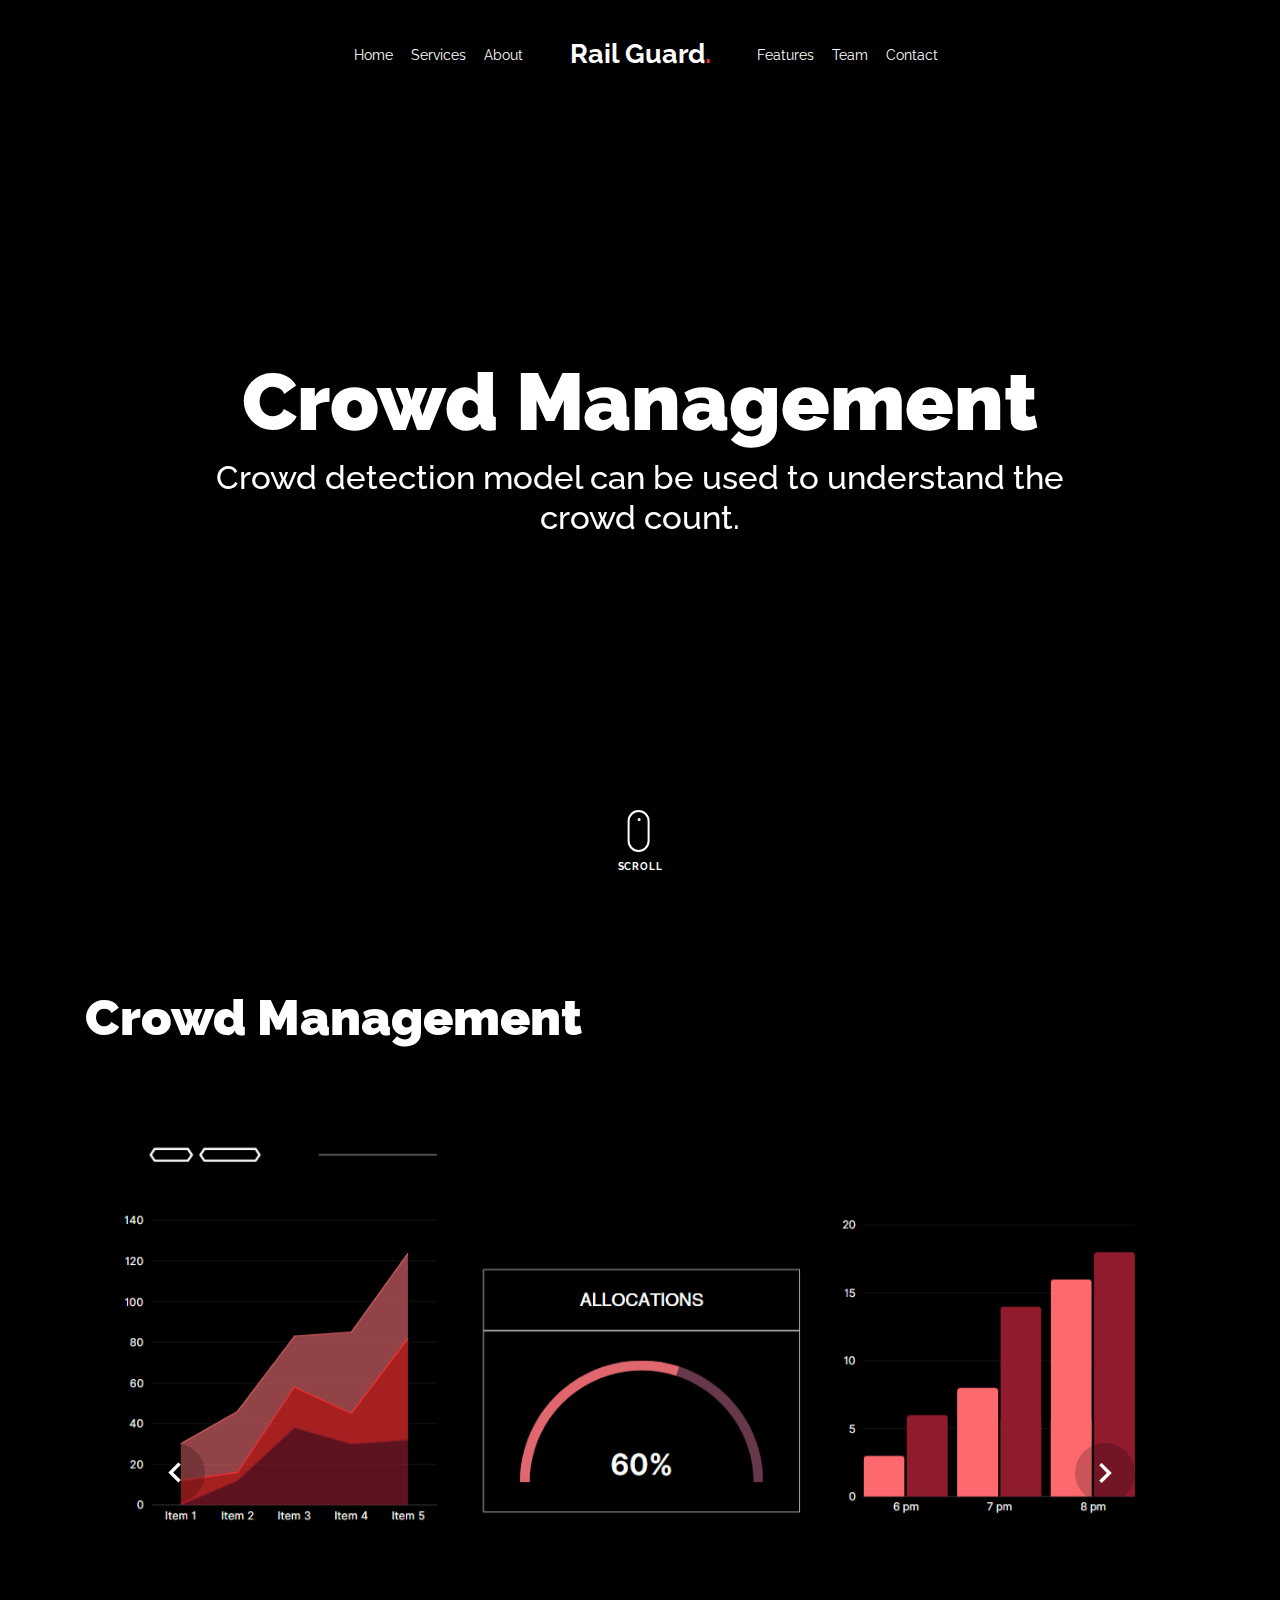
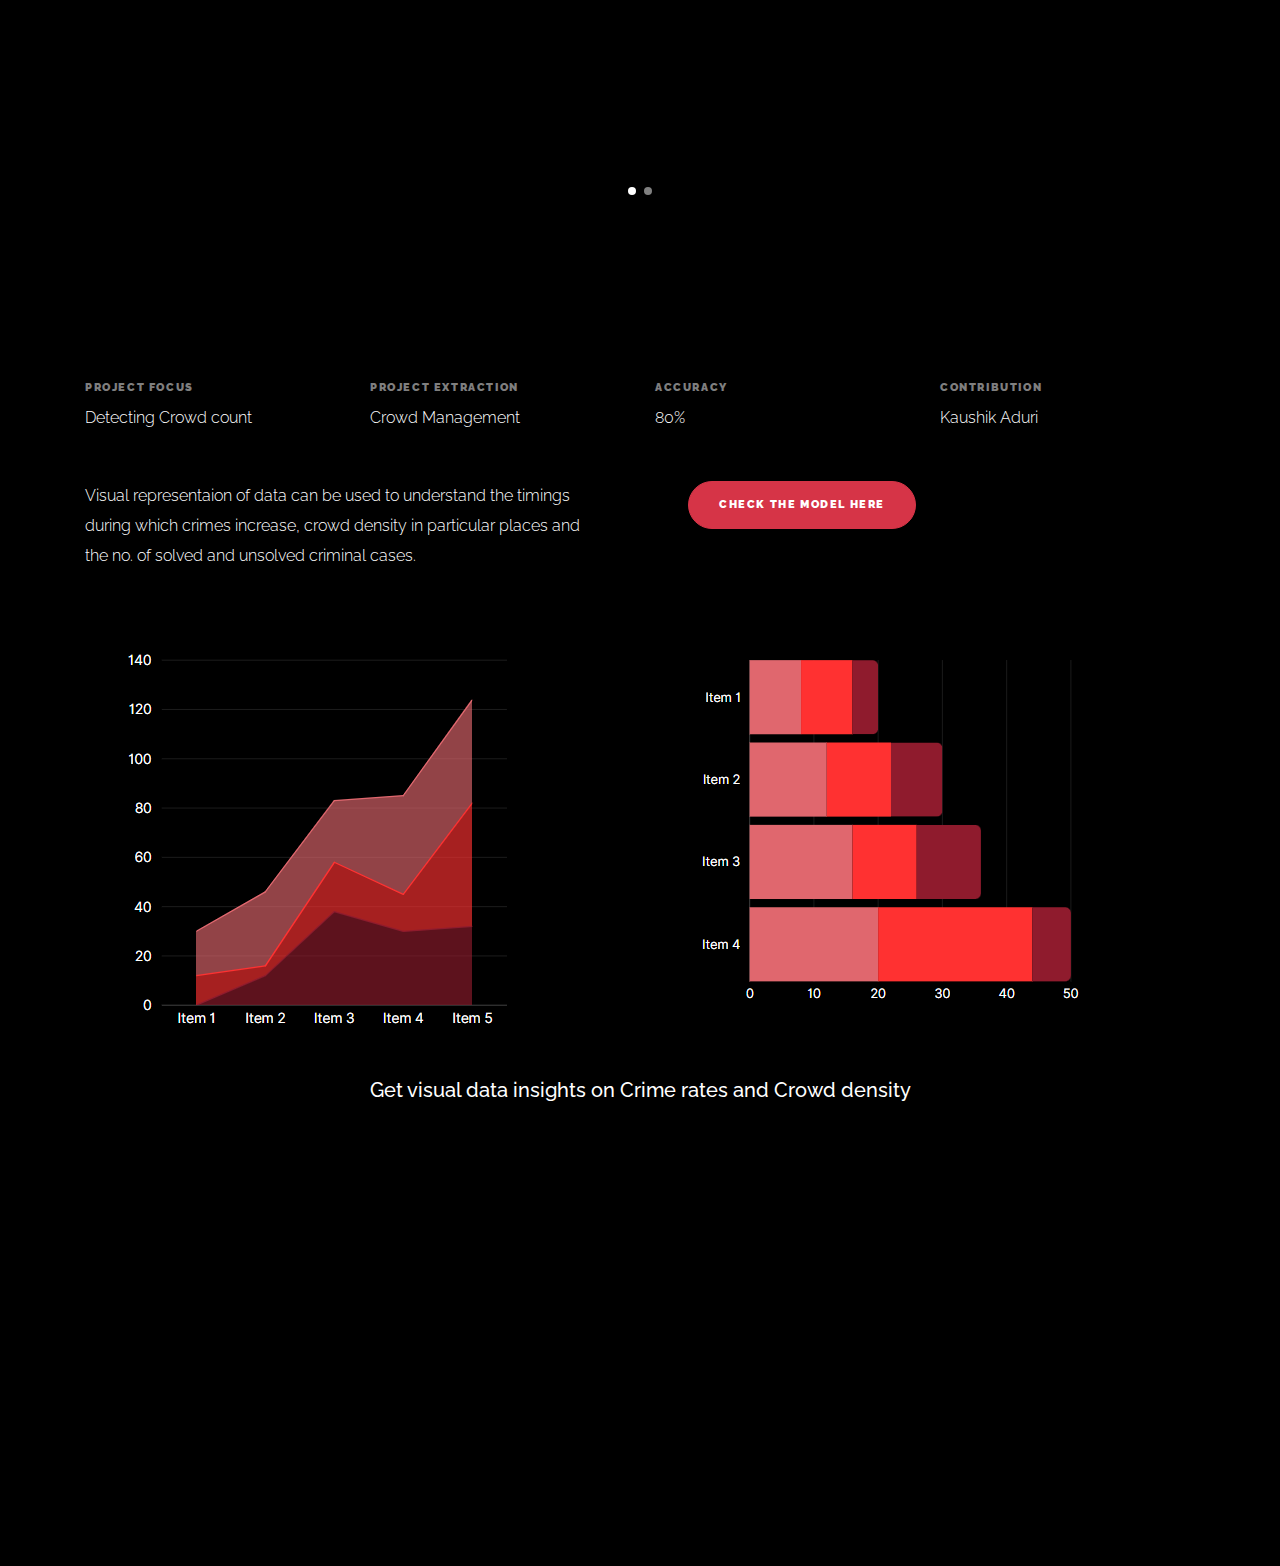
==== commit c775b242: "Add files via upload" ====
--- a/Website/visual-representation.html
+++ b/Website/visual-representation.html
@@ -1,221 +1,268 @@
-<!doctype html>
-<html lang="en">
-
-<head>
-  <title>Rail Guard</title>
-  <meta charset="utf-8">
-  <meta name="viewport" content="width=device-width, initial-scale=1, shrink-to-fit=no">
-  
-  <meta name="description" content=" ">
-  <meta name="keywords" content="html, css, javascript, jquery">
-  <meta name="author" content="">
-
-  <link rel="stylesheet" href="css/vendor/icomoon/style.css">
-  <link rel="stylesheet" href="css/vendor/owl.carousel.min.css">
-  <link rel="stylesheet" href="css/vendor/aos.css">
-  <link rel="stylesheet" href="css/vendor/animate.min.css">
-  <link rel="stylesheet" href="css/vendor/bootstrap.min.css">
-  <link rel="stylesheet" href="css/vendor/jquery.fancybox.min.css">
-
-  <!-- Theme Style -->
-  <link rel="stylesheet" href="css/style.css">
-
-</head>
-
-<body data-spy="scroll" data-target=".site-nav-target" data-offset="200">
-
-  <nav class="unslate_co--site-mobile-menu">
-    <div class="close-wrap d-flex">
-      <a href="#" class="d-flex ml-auto js-menu-toggle">
-        <span class="close-label">Close</span>
-        <div class="close-times">
-          <span class="bar1"></span>
-          <span class="bar2"></span>
-        </div>
-      </a>
-    </div>
-    <div class="site-mobile-inner"></div>
-  </nav>
-
-  <div class="unslate_co--site-wrap">
-
-    <div class="unslate_co--site-inner">
-
-      <nav class="unslate_co--site-nav site-nav-target">
-
-        <div class="container">
-
-          <div class="row align-items-center justify-content-between text-left">
-            <div class="col-md-5 text-right">
-              <ul class="site-nav-ul js-clone-nav text-left d-none d-lg-inline-block">
-                <li class="has-children">
-                  <a href="index.html#home-section" class="nav-link">Home</a>
-                </li>
-                <li><a href="index.html#portfolio-section" class="nav-link">Services</a></li>
-                <li><a href="index.html#about-section" class="nav-link">About</a></li>
-              </ul>
-            </div>
-            <div class="site-logo pos-absolute">
-              <a href="index.html" class="unslate_co--site-logo">Rail Guard<span>.</span></a>
-            </div>
-            <div class="col-md-5 text-right text-lg-left">
-              <ul class="site-nav-ul js-clone-nav text-left d-none d-lg-inline-block">
-                <li><a href="index.html#services-section" class="nav-link">Features</a></li>
-                <li><a href="index.html#testimonial-section" class="nav-link">Team</a></li>
-                <li><a href="index.html#contact-section" class="nav-link">Contact</a></li>
-              </ul>
-
-              <ul class="site-nav-ul-none-onepage text-right d-inline-block d-lg-none">
-                <li><a href="#" class="js-menu-toggle">Menu</a></li>
-              </ul>
-
-            </div>
-          </div>
-        </div>
-
-      </nav>
-      <!-- END nav -->
-
-      <div class="cover-v1 gradient-bottom-black jarallax">
-        <div class="container">
-          <div class="row align-items-center">
-
-            <div class="col-md-10 mx-auto text-center">
-              <h1 class="heading" data-aos="fade-up">Crowd Management</h1>
-              <h2 class="subheading" data-aos="fade-up" data-aos-delay="100">Crowd detection model can be used to understand the crowd count.</h2>
-            </div>
-
-          </div>
-        </div>
-
-        <!-- dov -->
-        <a href="#portfolio-single-section" class="mouse-wrap smoothscroll">
-          <span class="mouse">
-            <span class="scroll"></span>
-          </span>
-          <span class="mouse-label">Scroll</span>
-        </a>
-
-      </div>
-      <!-- END .cover-v1 -->
-
-      <div class="container">
-        <div class="portfolio-single-wrap unslate_co--section" id="portfolio-single-section">
-      
-          <div class="portfolio-single-inner">
-            <h2 class="heading-portfolio-single-h2">Crowd Management</h2>
-      
-            <div class="row justify-content-between mb-5">
-              <div class="col-12 mb-4">
-                <div class="owl-carousel single-slider">
-                  <figure class="mb-4">
-                    <img src="images/visual-image3.png" alt="Image" class="img-fluid">
-                  </figure>
-                  <figure class="mb-4">
-                    <img src="images/visual-image4.png" alt="Image" class="img-fluid">
-                  </figure>
-                </div>
-              </div>
-              <div class="col-12 mb-5">
-                <div class="row">
-                  <div class="col-sm-6 col-md-6 col-lg-3">
-                    <div class="detail-v1">
-                      <span class="detail-label">Project Focus</span>
-                      <span class="detail-val">Detecting Crowd count</span>
-                    </div>
-                  </div>
-                  <div class="col-sm-6 col-md-6 col-lg-3">
-                    <div class="detail-v1">
-                      <span class="detail-label">Project Extraction</span>
-                      <span class="detail-val"><a href="#">Crowd Management</a></span>
-                    </div>
-                  </div>
-                  <div class="col-sm-6 col-md-6 col-lg-3">
-                    <div class="detail-v1">
-                      <span class="detail-label">Accuracy</span>
-                      <span class="detail-val">80%</span>
-                    </div>
-                  </div>
-                  <div class="col-sm-6 col-md-6 col-lg-3">
-                    <div class="detail-v1">
-                      <span class="detail-label">Contribution</span>
-                      <span class="detail-val"><a href="#">Kaushik Aduri</a></span>
-                    </div>
-                  </div>
-                </div>
-              </div>
-              <div class="col-md-6 pr-md-5">
-                <p>Crowd Detection model can be used to understand the crowd count at the railway station and this data can be used to analyse the crowd density pattern according to specific times and manage the serives like waiting rooms and parking lots allotment effectively</p>
-              </div>
-              <div class="col-md-6 pl-md-5">
-               
-                <a href="#" class="btn btn-primary">Check the model here</a>
-              </div>
-            </div>
-            <div class="row mt-4">
-              <div class="col-md-6">
-                <img src="images/visual-image1.png" alt="Image 1" class="img-fluid">
-              </div>
-              <div class="col-md-6">
-                <img src="images/visual-image2.png" alt="Image 2" class="img-fluid">
-              </div>
-            </div>
-            <div class="row">
-              <div class="col-md-12">
-                <h5 class="text-center mt-3">Get visual data insights on Crime rates and Crowd density</h5>
-              </div>
-            </div>
-            
-      
-          </div>
-        </div>
-      </div>
-      
-    </div>
-
-    <footer class="unslate_co--footer unslate_co--section">
-      <div class="container">
-        <div class="row justify-content-center">
-          <div class="col-md-7">
-
-            <div class="footer-site-logo"><a href="#">Rail Guard<span>.</span></a></div>
-
-            <ul class="footer-site-social">
-              <li><a href="#">Facebook</a></li>
-              <li><a href="#">Twitter</a></li>
-              <li><a href="#">Instagram</a></li>
-            </ul>
-
-          </div>
-        </div>
-      </div>
-    </footer>
-
-  </div>
-
-  <!-- Loader -->
-  <div id="unslate_co--overlayer"></div>
-  <div class="site-loader-wrap">
-    <div class="site-loader"></div>
-  </div>
-
-  <script src="js/scripts-dist.js"></script>
-  <script src="js/main.js"></script>
-  <script>
-    document.getElementById('imageInputBtn').addEventListener('click', function() {
-      var imageUrl = prompt('Please enter the URL of the image:');
-      if (imageUrl) {
-        var imageContainer = document.getElementById('imageContainer');
-        var img = document.createElement('img');
-        img.src = imageUrl;
-        img.alt = 'Custom Image';
-        img.classList.add('img-fluid');
-        imageContainer.appendChild(img);
-      }
-    });
-  </script>
-
-
-</body>
-
-</html>+<!DOCTYPE html>
+<html lang="en">
+  <head>
+    <title>Rail Guard</title>
+    <meta charset="utf-8" />
+    <meta
+      name="viewport"
+      content="width=device-width, initial-scale=1, shrink-to-fit=no"
+    />
+
+    <meta name="description" content=" " />
+    <meta name="keywords" content="html, css, javascript, jquery" />
+    <meta name="author" content="" />
+
+    <link rel="stylesheet" href="css/vendor/icomoon/style.css" />
+    <link rel="stylesheet" href="css/vendor/owl.carousel.min.css" />
+    <link rel="stylesheet" href="css/vendor/aos.css" />
+    <link rel="stylesheet" href="css/vendor/animate.min.css" />
+    <link rel="stylesheet" href="css/vendor/bootstrap.min.css" />
+    <link rel="stylesheet" href="css/vendor/jquery.fancybox.min.css" />
+
+    <!-- Theme Style -->
+    <link rel="stylesheet" href="css/style.css" />
+  </head>
+
+  <body data-spy="scroll" data-target=".site-nav-target" data-offset="200">
+    <nav class="unslate_co--site-mobile-menu">
+      <div class="close-wrap d-flex">
+        <a href="#" class="d-flex ml-auto js-menu-toggle">
+          <span class="close-label">Close</span>
+          <div class="close-times">
+            <span class="bar1"></span>
+            <span class="bar2"></span>
+          </div>
+        </a>
+      </div>
+      <div class="site-mobile-inner"></div>
+    </nav>
+
+    <div class="unslate_co--site-wrap">
+      <div class="unslate_co--site-inner">
+        <nav class="unslate_co--site-nav site-nav-target">
+          <div class="container">
+            <div
+              class="row align-items-center justify-content-between text-left"
+            >
+              <div class="col-md-5 text-right">
+                <ul
+                  class="site-nav-ul js-clone-nav text-left d-none d-lg-inline-block"
+                >
+                  <li class="has-children">
+                    <a href="index.html#home-section" class="nav-link">Home</a>
+                  </li>
+                  <li>
+                    <a href="index.html#portfolio-section" class="nav-link"
+                      >Services</a
+                    >
+                  </li>
+                  <li>
+                    <a href="index.html#about-section" class="nav-link"
+                      >About</a
+                    >
+                  </li>
+                </ul>
+              </div>
+              <div class="site-logo pos-absolute">
+                <a href="index.html" class="unslate_co--site-logo"
+                  >Rail Guard<span>.</span></a
+                >
+              </div>
+              <div class="col-md-5 text-right text-lg-left">
+                <ul
+                  class="site-nav-ul js-clone-nav text-left d-none d-lg-inline-block"
+                >
+                  <li>
+                    <a href="index.html#services-section" class="nav-link"
+                      >Features</a
+                    >
+                  </li>
+                  <li>
+                    <a href="index.html#testimonial-section" class="nav-link"
+                      >Team</a
+                    >
+                  </li>
+                  <li>
+                    <a href="index.html#contact-section" class="nav-link"
+                      >Contact</a
+                    >
+                  </li>
+                </ul>
+
+                <ul
+                  class="site-nav-ul-none-onepage text-right d-inline-block d-lg-none"
+                >
+                  <li><a href="#" class="js-menu-toggle">Menu</a></li>
+                </ul>
+              </div>
+            </div>
+          </div>
+        </nav>
+        <!-- END nav -->
+
+        <div class="cover-v1 gradient-bottom-black jarallax">
+          <div class="container">
+            <div class="row align-items-center">
+              <div class="col-md-10 mx-auto text-center">
+                <h1 class="heading" data-aos="fade-up">Crowd Management</h1>
+                <h2 class="subheading" data-aos="fade-up" data-aos-delay="100">
+                  Crowd detection model can be used to understand the crowd
+                  count.
+                </h2>
+              </div>
+            </div>
+          </div>
+
+          <!-- dov -->
+          <a href="#portfolio-single-section" class="mouse-wrap smoothscroll">
+            <span class="mouse">
+              <span class="scroll"></span>
+            </span>
+            <span class="mouse-label">Scroll</span>
+          </a>
+        </div>
+        <!-- END .cover-v1 -->
+
+        <div class="container">
+          <div
+            class="portfolio-single-wrap unslate_co--section"
+            id="portfolio-single-section"
+          >
+            <div class="portfolio-single-inner">
+              <h2 class="heading-portfolio-single-h2">Crowd Management</h2>
+
+              <div class="row justify-content-between mb-5">
+                <div class="col-12 mb-4">
+                  <div class="owl-carousel single-slider">
+                    <figure class="mb-4">
+                      <img
+                        src="images/visual-image3.png"
+                        alt="Image"
+                        class="img-fluid"
+                      />
+                    </figure>
+                    <figure class="mb-4">
+                      <img
+                        src="images/visual-image4.png"
+                        alt="Image"
+                        class="img-fluid"
+                      />
+                    </figure>
+                  </div>
+                </div>
+                <div class="col-12 mb-5">
+                  <div class="row">
+                    <div class="col-sm-6 col-md-6 col-lg-3">
+                      <div class="detail-v1">
+                        <span class="detail-label">Project Focus</span>
+                        <span class="detail-val">Detecting Crowd count</span>
+                      </div>
+                    </div>
+                    <div class="col-sm-6 col-md-6 col-lg-3">
+                      <div class="detail-v1">
+                        <span class="detail-label">Project Extraction</span>
+                        <span class="detail-val"
+                          ><a href="#">Crowd Management</a></span
+                        >
+                      </div>
+                    </div>
+                    <div class="col-sm-6 col-md-6 col-lg-3">
+                      <div class="detail-v1">
+                        <span class="detail-label">Accuracy</span>
+                        <span class="detail-val">80%</span>
+                      </div>
+                    </div>
+                    <div class="col-sm-6 col-md-6 col-lg-3">
+                      <div class="detail-v1">
+                        <span class="detail-label">Contribution</span>
+                        <span class="detail-val"
+                          ><a href="#">Kaushik Aduri</a></span
+                        >
+                      </div>
+                    </div>
+                  </div>
+                </div>
+                <div class="col-md-6 pr-md-5">
+                  <p>
+                    Visual representaion of data can be used to understand the
+                    timings during which crimes increase, crowd density in
+                    particular places and the no. of solved and unsolved
+                    criminal cases.
+                  </p>
+                </div>
+                <div class="col-md-6 pl-md-5">
+                  <a href="#" class="btn btn-primary">Check the model here</a>
+                </div>
+              </div>
+              <div class="row mt-4">
+                <div class="col-md-6">
+                  <img
+                    src="images/visual-image1.png"
+                    alt="Image 1"
+                    class="img-fluid"
+                  />
+                </div>
+                <div class="col-md-6">
+                  <img
+                    src="images/visual-image2.png"
+                    alt="Image 2"
+                    class="img-fluid"
+                  />
+                </div>
+              </div>
+              <div class="row">
+                <div class="col-md-12">
+                  <h5 class="text-center mt-3">
+                    Get visual data insights on Crime rates and Crowd density
+                  </h5>
+                </div>
+              </div>
+            </div>
+          </div>
+        </div>
+      </div>
+
+      <footer class="unslate_co--footer unslate_co--section">
+        <div class="container">
+          <div class="row justify-content-center">
+            <div class="col-md-7">
+              <div class="footer-site-logo">
+                <a href="#">Rail Guard<span>.</span></a>
+              </div>
+
+              <ul class="footer-site-social">
+                <li><a href="#">Facebook</a></li>
+                <li><a href="#">Twitter</a></li>
+                <li><a href="#">Instagram</a></li>
+              </ul>
+            </div>
+          </div>
+        </div>
+      </footer>
+    </div>
+
+    <!-- Loader -->
+    <div id="unslate_co--overlayer"></div>
+    <div class="site-loader-wrap">
+      <div class="site-loader"></div>
+    </div>
+
+    <script src="js/scripts-dist.js"></script>
+    <script src="js/main.js"></script>
+    <script>
+      document
+        .getElementById("imageInputBtn")
+        .addEventListener("click", function () {
+          var imageUrl = prompt("Please enter the URL of the image:");
+          if (imageUrl) {
+            var imageContainer = document.getElementById("imageContainer");
+            var img = document.createElement("img");
+            img.src = imageUrl;
+            img.alt = "Custom Image";
+            img.classList.add("img-fluid");
+            imageContainer.appendChild(img);
+          }
+        });
+    </script>
+  </body>
+</html>
